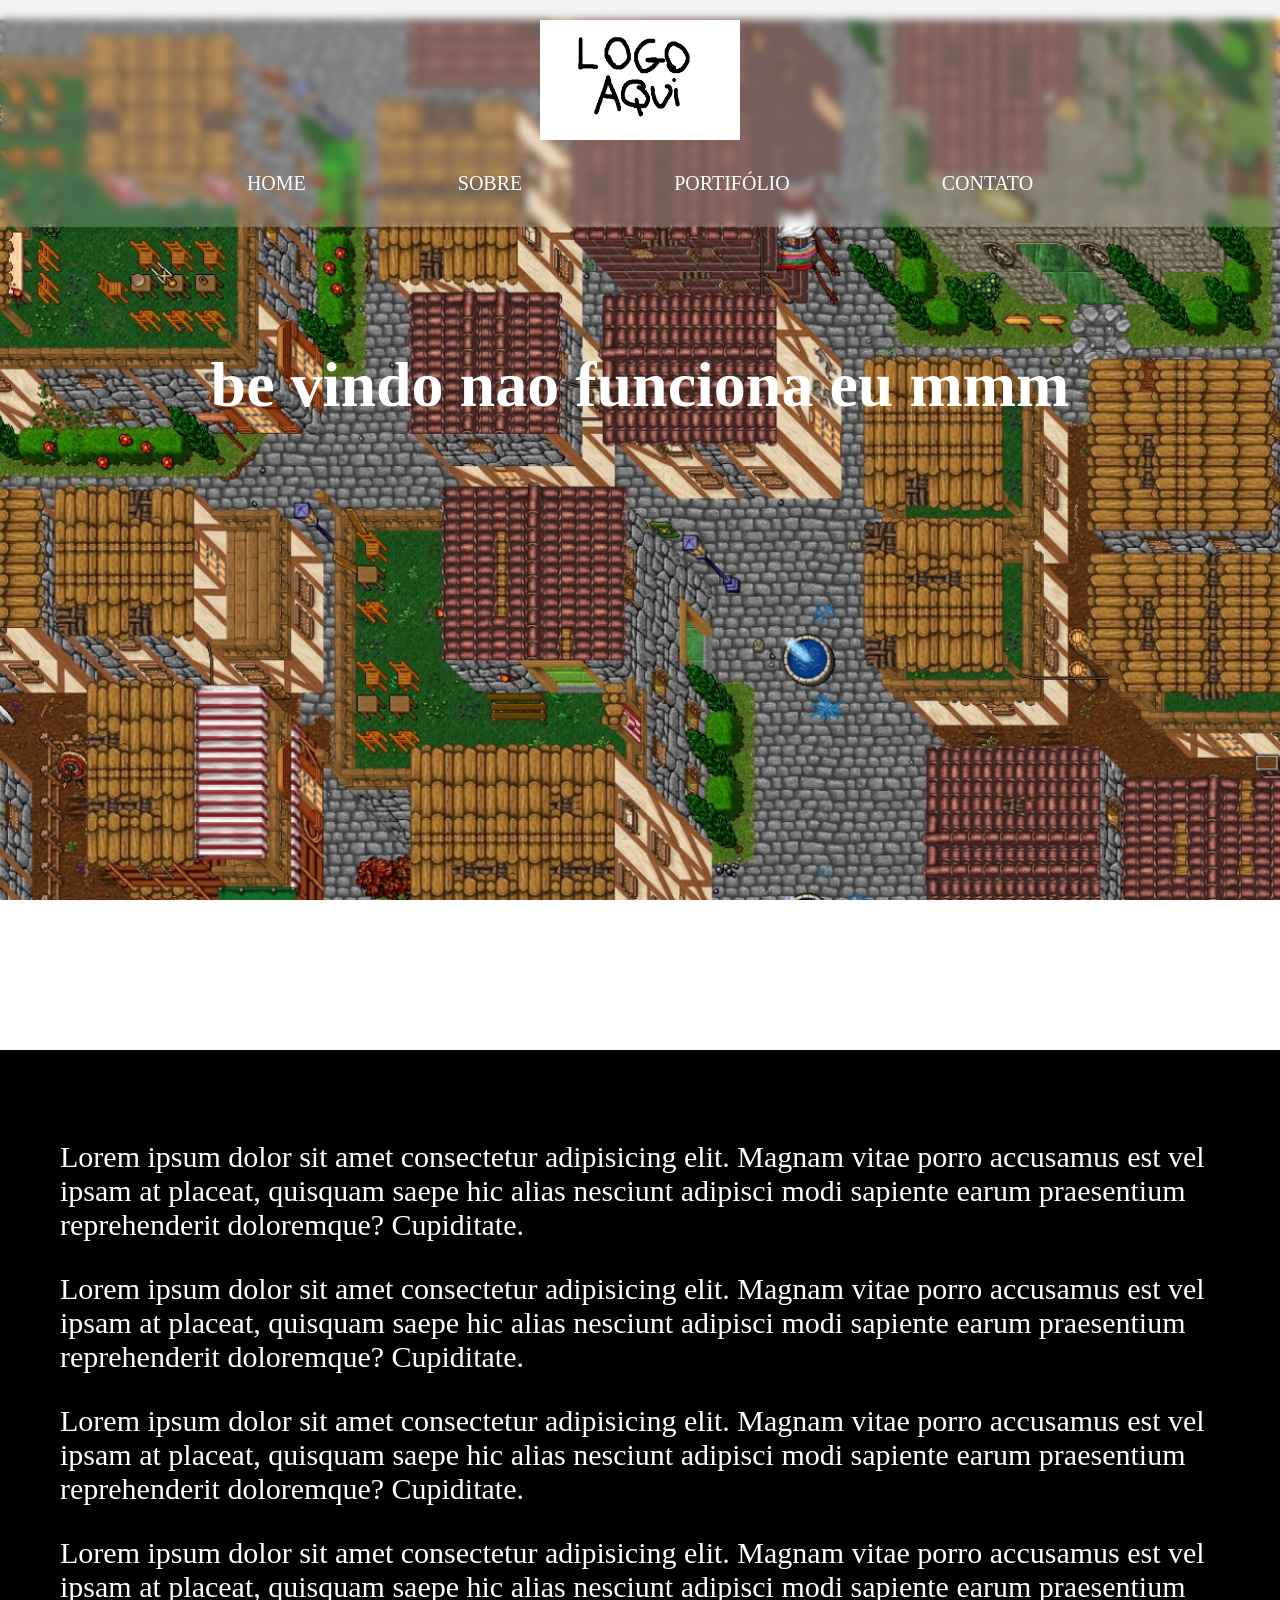
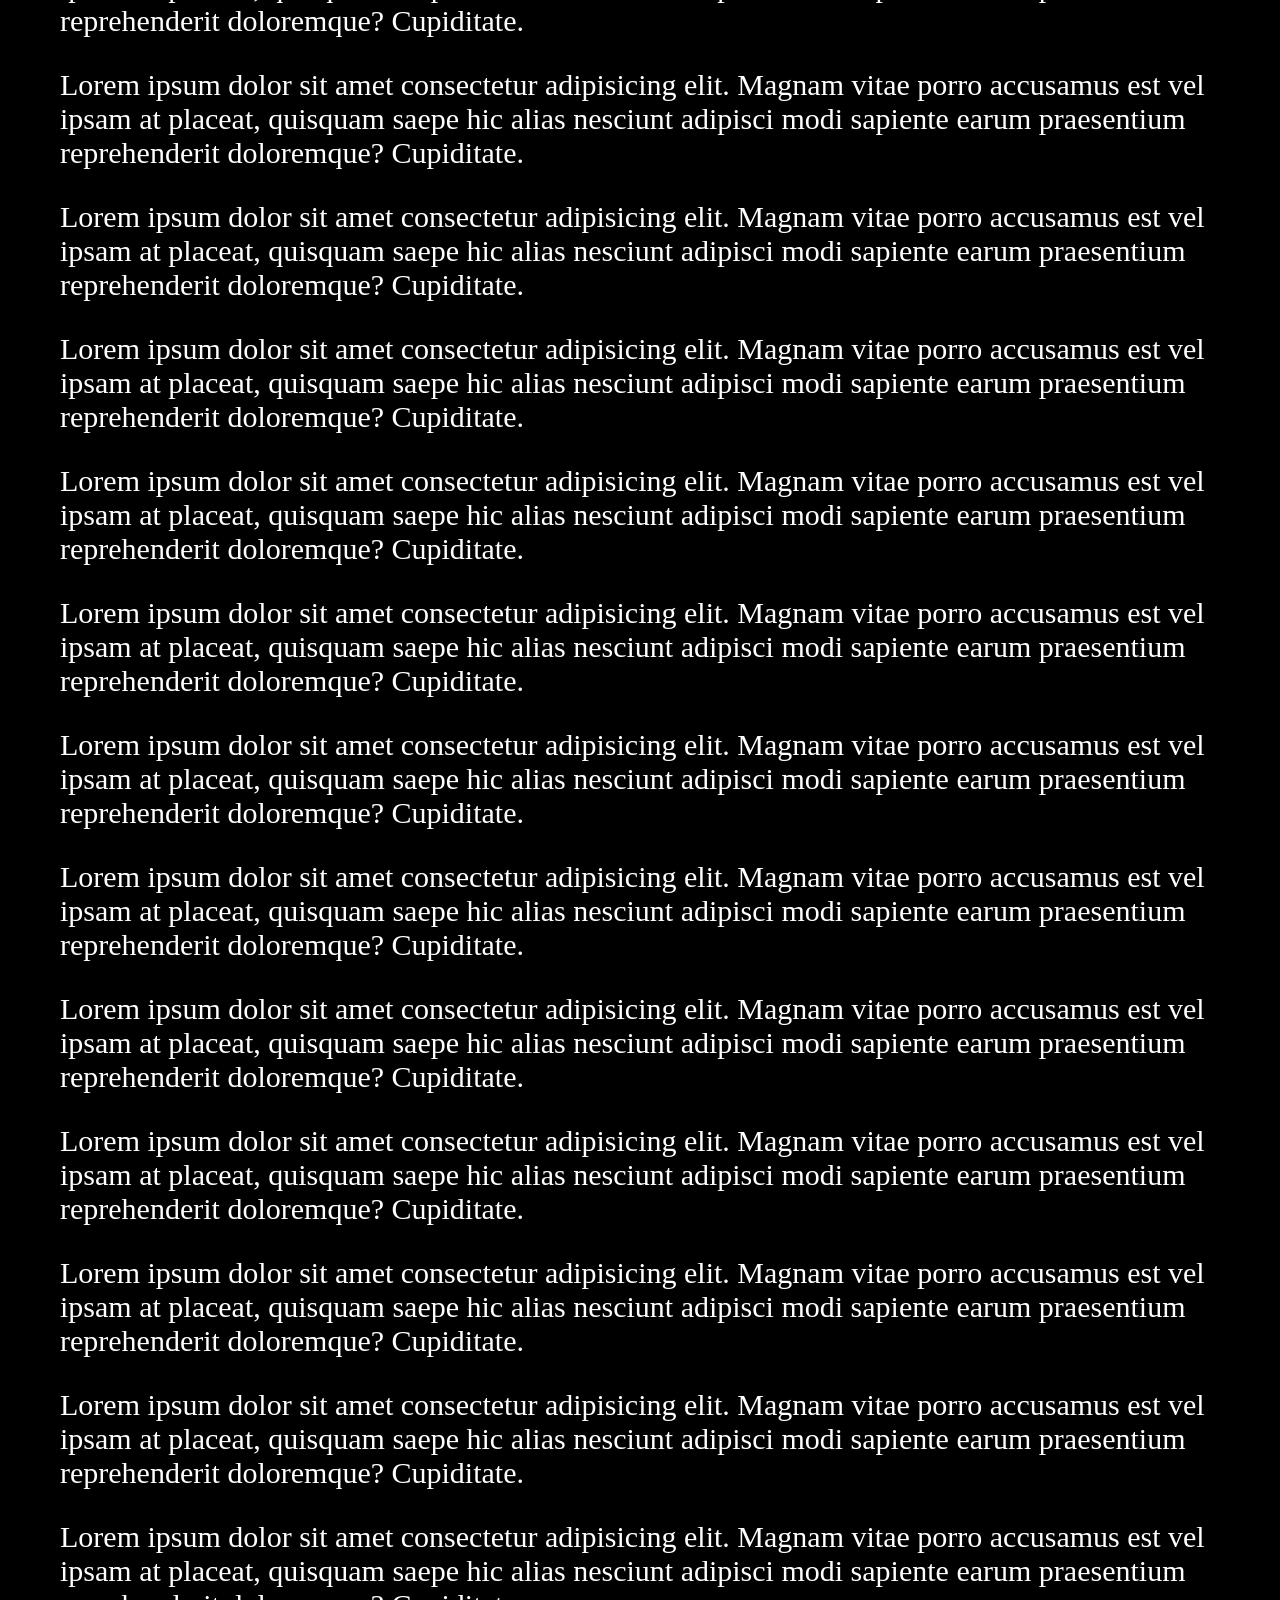
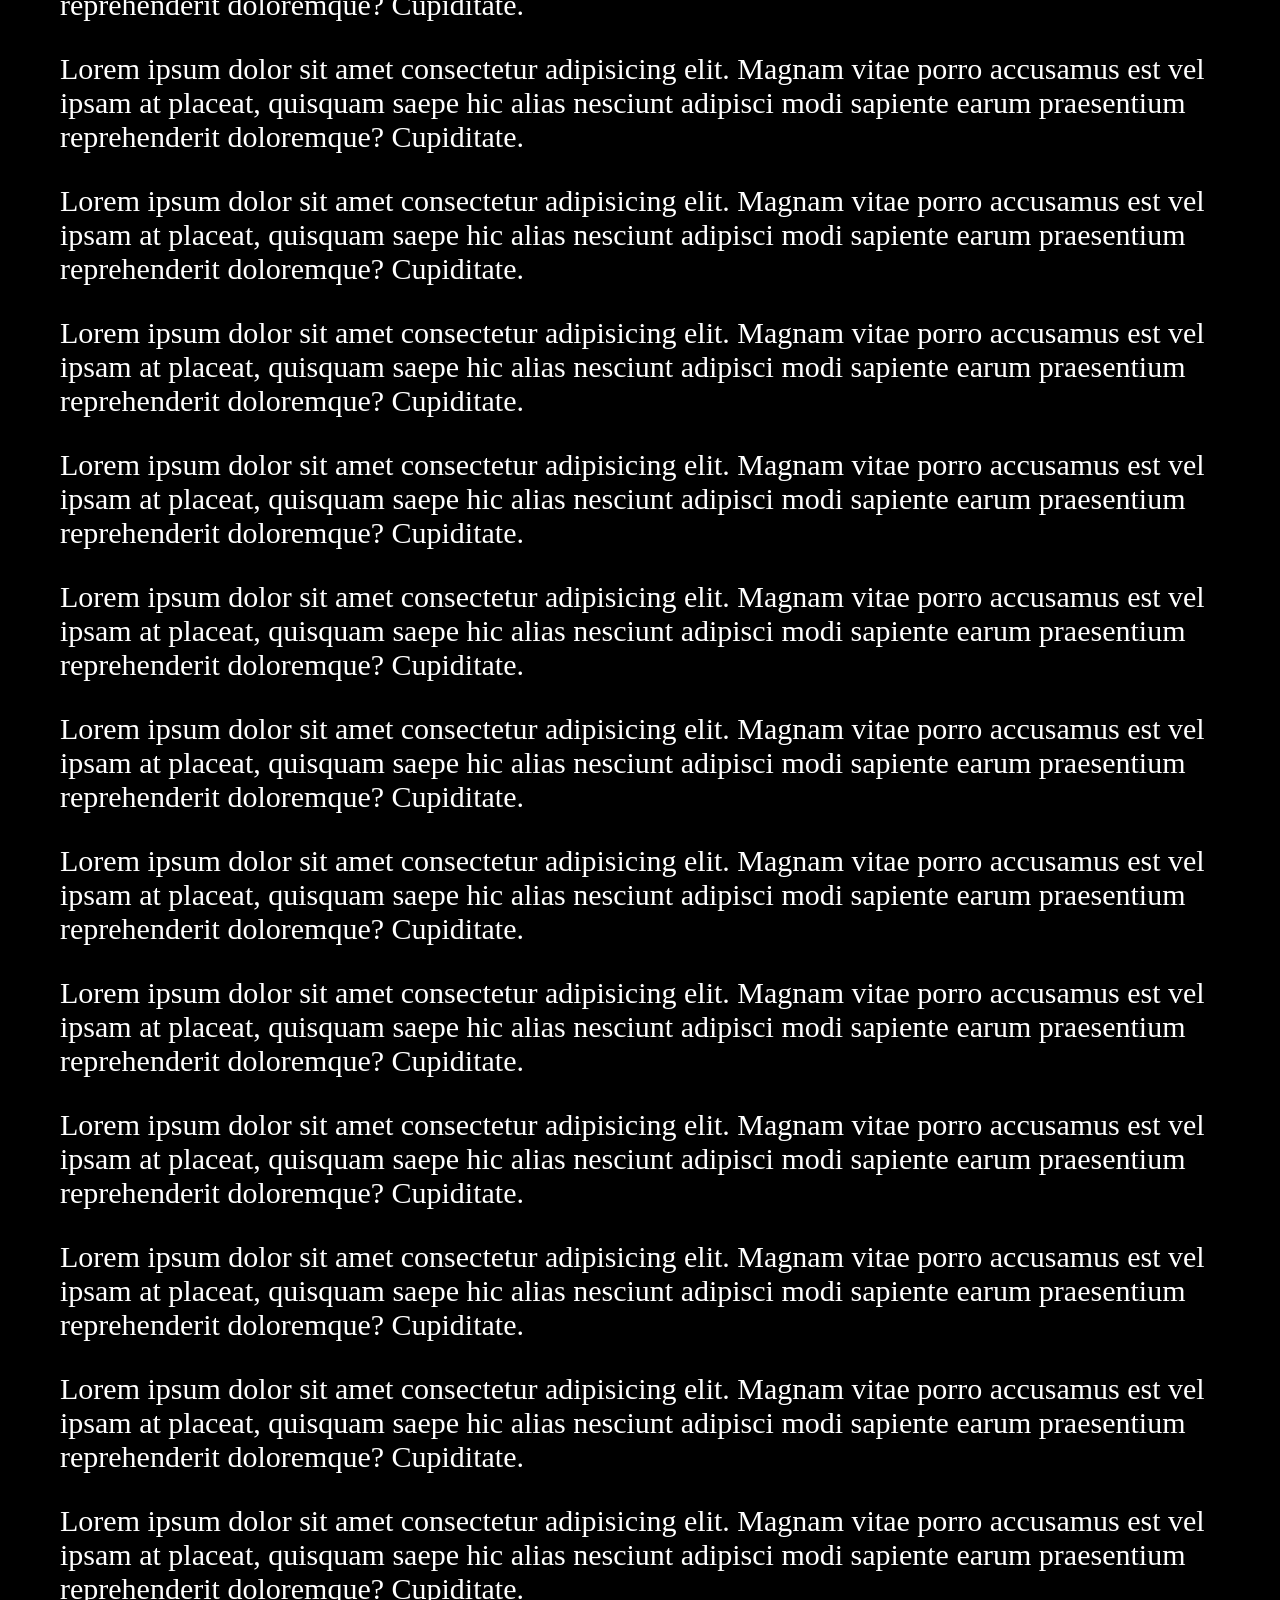
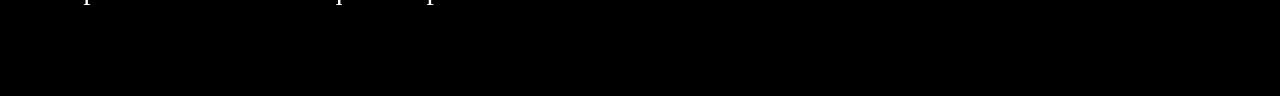
==== index.html @ c0f585ab "first commit" ====
<!DOCTYPE html>
<html lang="pt-BR">

<head>
    <meta charset="utf-8">
    <meta name="viewport" content="width=device-width, initial-scale=1">
    <link rel="stylesheet" href="styles.css">
    <title>SITE</title>

</head>

<body>
    <div class="header-background">
        <div class="topbar">
            <nav class="navbar">
                <img src="/img/logo.png" alt="Logo" class="logo">
                <div class="navlinks">
                    <a href="#" class="nav-btn">HOME</a>
                    <a href="#" class="nav-btn">SOBRE</a>
                    <a href="#" class="nav-btn">PORTIFÓLIO</a>
                    <a href="/contato.html" class="nav-btn">CONTATO</a>
                </div>
            </nav>
        </div>
    </div>

    <section class="titulo"> be vindo nao funciona eu mmm</section>

    <section class="conteudo">
        <p>Lorem ipsum dolor sit amet consectetur adipisicing elit. Magnam vitae porro accusamus est vel ipsam at
            placeat, quisquam saepe hic alias nesciunt adipisci modi sapiente earum praesentium reprehenderit
            doloremque? Cupiditate.</p>
        <p>Lorem ipsum dolor sit amet consectetur adipisicing elit. Magnam vitae porro accusamus est vel ipsam at
            placeat, quisquam saepe hic alias nesciunt adipisci modi sapiente earum praesentium reprehenderit
            doloremque? Cupiditate.</p>
        <p>Lorem ipsum dolor sit amet consectetur adipisicing elit. Magnam vitae porro accusamus est vel ipsam at
            placeat, quisquam saepe hic alias nesciunt adipisci modi sapiente earum praesentium reprehenderit
            doloremque? Cupiditate.</p>
        <p>Lorem ipsum dolor sit amet consectetur adipisicing elit. Magnam vitae porro accusamus est vel ipsam at
            placeat, quisquam saepe hic alias nesciunt adipisci modi sapiente earum praesentium reprehenderit
            doloremque? Cupiditate.</p>
        <p>Lorem ipsum dolor sit amet consectetur adipisicing elit. Magnam vitae porro accusamus est vel ipsam at
            placeat, quisquam saepe hic alias nesciunt adipisci modi sapiente earum praesentium reprehenderit
            doloremque? Cupiditate.</p>
        <p>Lorem ipsum dolor sit amet consectetur adipisicing elit. Magnam vitae porro accusamus est vel ipsam at
            placeat, quisquam saepe hic alias nesciunt adipisci modi sapiente earum praesentium reprehenderit
            doloremque? Cupiditate.</p>
        <p>Lorem ipsum dolor sit amet consectetur adipisicing elit. Magnam vitae porro accusamus est vel ipsam at
            placeat, quisquam saepe hic alias nesciunt adipisci modi sapiente earum praesentium reprehenderit
            doloremque? Cupiditate.</p>
        <p>Lorem ipsum dolor sit amet consectetur adipisicing elit. Magnam vitae porro accusamus est vel ipsam at
            placeat, quisquam saepe hic alias nesciunt adipisci modi sapiente earum praesentium reprehenderit
            doloremque? Cupiditate.</p>
        <p>Lorem ipsum dolor sit amet consectetur adipisicing elit. Magnam vitae porro accusamus est vel ipsam at
            placeat, quisquam saepe hic alias nesciunt adipisci modi sapiente earum praesentium reprehenderit
            doloremque? Cupiditate.</p>
        <p>Lorem ipsum dolor sit amet consectetur adipisicing elit. Magnam vitae porro accusamus est vel ipsam at
            placeat, quisquam saepe hic alias nesciunt adipisci modi sapiente earum praesentium reprehenderit
            doloremque? Cupiditate.</p>
        <p>Lorem ipsum dolor sit amet consectetur adipisicing elit. Magnam vitae porro accusamus est vel ipsam at
            placeat, quisquam saepe hic alias nesciunt adipisci modi sapiente earum praesentium reprehenderit
            doloremque? Cupiditate.</p>
        <p>Lorem ipsum dolor sit amet consectetur adipisicing elit. Magnam vitae porro accusamus est vel ipsam at
            placeat, quisquam saepe hic alias nesciunt adipisci modi sapiente earum praesentium reprehenderit
            doloremque? Cupiditate.</p>
        <p>Lorem ipsum dolor sit amet consectetur adipisicing elit. Magnam vitae porro accusamus est vel ipsam at
            placeat, quisquam saepe hic alias nesciunt adipisci modi sapiente earum praesentium reprehenderit
            doloremque? Cupiditate.</p>
        <p>Lorem ipsum dolor sit amet consectetur adipisicing elit. Magnam vitae porro accusamus est vel ipsam at
            placeat, quisquam saepe hic alias nesciunt adipisci modi sapiente earum praesentium reprehenderit
            doloremque? Cupiditate.</p>
        <p>Lorem ipsum dolor sit amet consectetur adipisicing elit. Magnam vitae porro accusamus est vel ipsam at
            placeat, quisquam saepe hic alias nesciunt adipisci modi sapiente earum praesentium reprehenderit
            doloremque? Cupiditate.</p>
        <p>Lorem ipsum dolor sit amet consectetur adipisicing elit. Magnam vitae porro accusamus est vel ipsam at
            placeat, quisquam saepe hic alias nesciunt adipisci modi sapiente earum praesentium reprehenderit
            doloremque? Cupiditate.</p>
        <p>Lorem ipsum dolor sit amet consectetur adipisicing elit. Magnam vitae porro accusamus est vel ipsam at
            placeat, quisquam saepe hic alias nesciunt adipisci modi sapiente earum praesentium reprehenderit
            doloremque? Cupiditate.</p>
        <p>Lorem ipsum dolor sit amet consectetur adipisicing elit. Magnam vitae porro accusamus est vel ipsam at
            placeat, quisquam saepe hic alias nesciunt adipisci modi sapiente earum praesentium reprehenderit
            doloremque? Cupiditate.</p>
        <p>Lorem ipsum dolor sit amet consectetur adipisicing elit. Magnam vitae porro accusamus est vel ipsam at
            placeat, quisquam saepe hic alias nesciunt adipisci modi sapiente earum praesentium reprehenderit
            doloremque? Cupiditate.</p>
        <p>Lorem ipsum dolor sit amet consectetur adipisicing elit. Magnam vitae porro accusamus est vel ipsam at
            placeat, quisquam saepe hic alias nesciunt adipisci modi sapiente earum praesentium reprehenderit
            doloremque? Cupiditate.</p>
        <p>Lorem ipsum dolor sit amet consectetur adipisicing elit. Magnam vitae porro accusamus est vel ipsam at
            placeat, quisquam saepe hic alias nesciunt adipisci modi sapiente earum praesentium reprehenderit
            doloremque? Cupiditate.</p>
        <p>Lorem ipsum dolor sit amet consectetur adipisicing elit. Magnam vitae porro accusamus est vel ipsam at
            placeat, quisquam saepe hic alias nesciunt adipisci modi sapiente earum praesentium reprehenderit
            doloremque? Cupiditate.</p>
        <p>Lorem ipsum dolor sit amet consectetur adipisicing elit. Magnam vitae porro accusamus est vel ipsam at
            placeat, quisquam saepe hic alias nesciunt adipisci modi sapiente earum praesentium reprehenderit
            doloremque? Cupiditate.</p>
        <p>Lorem ipsum dolor sit amet consectetur adipisicing elit. Magnam vitae porro accusamus est vel ipsam at
            placeat, quisquam saepe hic alias nesciunt adipisci modi sapiente earum praesentium reprehenderit
            doloremque? Cupiditate.</p>
        <p>Lorem ipsum dolor sit amet consectetur adipisicing elit. Magnam vitae porro accusamus est vel ipsam at
            placeat, quisquam saepe hic alias nesciunt adipisci modi sapiente earum praesentium reprehenderit
            doloremque? Cupiditate.</p>
        <p>Lorem ipsum dolor sit amet consectetur adipisicing elit. Magnam vitae porro accusamus est vel ipsam at
            placeat, quisquam saepe hic alias nesciunt adipisci modi sapiente earum praesentium reprehenderit
            doloremque? Cupiditate.</p>
        <p>Lorem ipsum dolor sit amet consectetur adipisicing elit. Magnam vitae porro accusamus est vel ipsam at
            placeat, quisquam saepe hic alias nesciunt adipisci modi sapiente earum praesentium reprehenderit
            doloremque? Cupiditate.</p>
        <p>Lorem ipsum dolor sit amet consectetur adipisicing elit. Magnam vitae porro accusamus est vel ipsam at
            placeat, quisquam saepe hic alias nesciunt adipisci modi sapiente earum praesentium reprehenderit
            doloremque? Cupiditate.</p>
    </section>
</body>


</html>
---- styles.css ----
.topbar {
  position: fixed;
  top: 0;
  left: 0;
  width: 100%;
  /* height: 120px; */
  background-color: rgba(255, 255, 255, 0.2);
  z-index: 9999;
  /*barra em acima de outros elementos */
  backdrop-filter: blur(4px);
  /* blur da barra */
  display: flex;
  align-items: center;
  padding-bottom: 20px;

}

.navbar {
  /* height: 120px; */
  margin: 0 auto;
  display: flex;
  flex-direction: column;
  align-items: center;
  text-align: center;
  justify-content: center;

}

/* botões */
.nav-btn {
  background: transparent;
  color: #fff;
  padding: 12px;
  border-radius: 8px;
  /* margin: 0 10px; */
  cursor: pointer;
  transition: background-color 0.15s, transform 0.12s;
  font-family: 'Times New Roman', Times, serif;
  font-size: 20px;
  text-decoration: none;
  gap: 2em;

}


.nav-btn:hover {
  background: rgba(0, 37, 250, 0.76);
  transform: translateY(-1px);
  transition: background-color 0.2s, transform 0.1s;
}

.navlinks {
  gap: 8em;
  display: flex;
}

.logo {
  width: 200px;
  height: 120px;
  margin: 20px;
  display: flex;
  justify-content: center;

}

.header-background {
  /* background-image: url('/img/header-background.jpeg');
  background-size: cover;
  background-position: center;
  background-repeat: no-repeat;
  background-attachment: fixed; */
  width: 100%;
  height: 100px;
  padding: 0;
}

html {
  margin: 0;
  padding: 0;
}

body {
  background-image: url('/img/header-background.jpeg');
  background-size: cover;
  background-position: center;
  background-repeat: no-repeat;
  background-attachment: fixed;
  min-width: 1000px;
  margin: 0;
}

.conteudo {
  background-color: black;
  color: white;
  padding: 2em;
  margin: 0;
  margin-top: 500px;
  font-size: 30px;
  overflow: hidden;
  box-sizing: border-box;
}

.titulo {
  color: white;
  padding: 2em;
  font-size: 64px;
  font-weight: bold;
  text-align: center;
  margin-top: 120px;
}
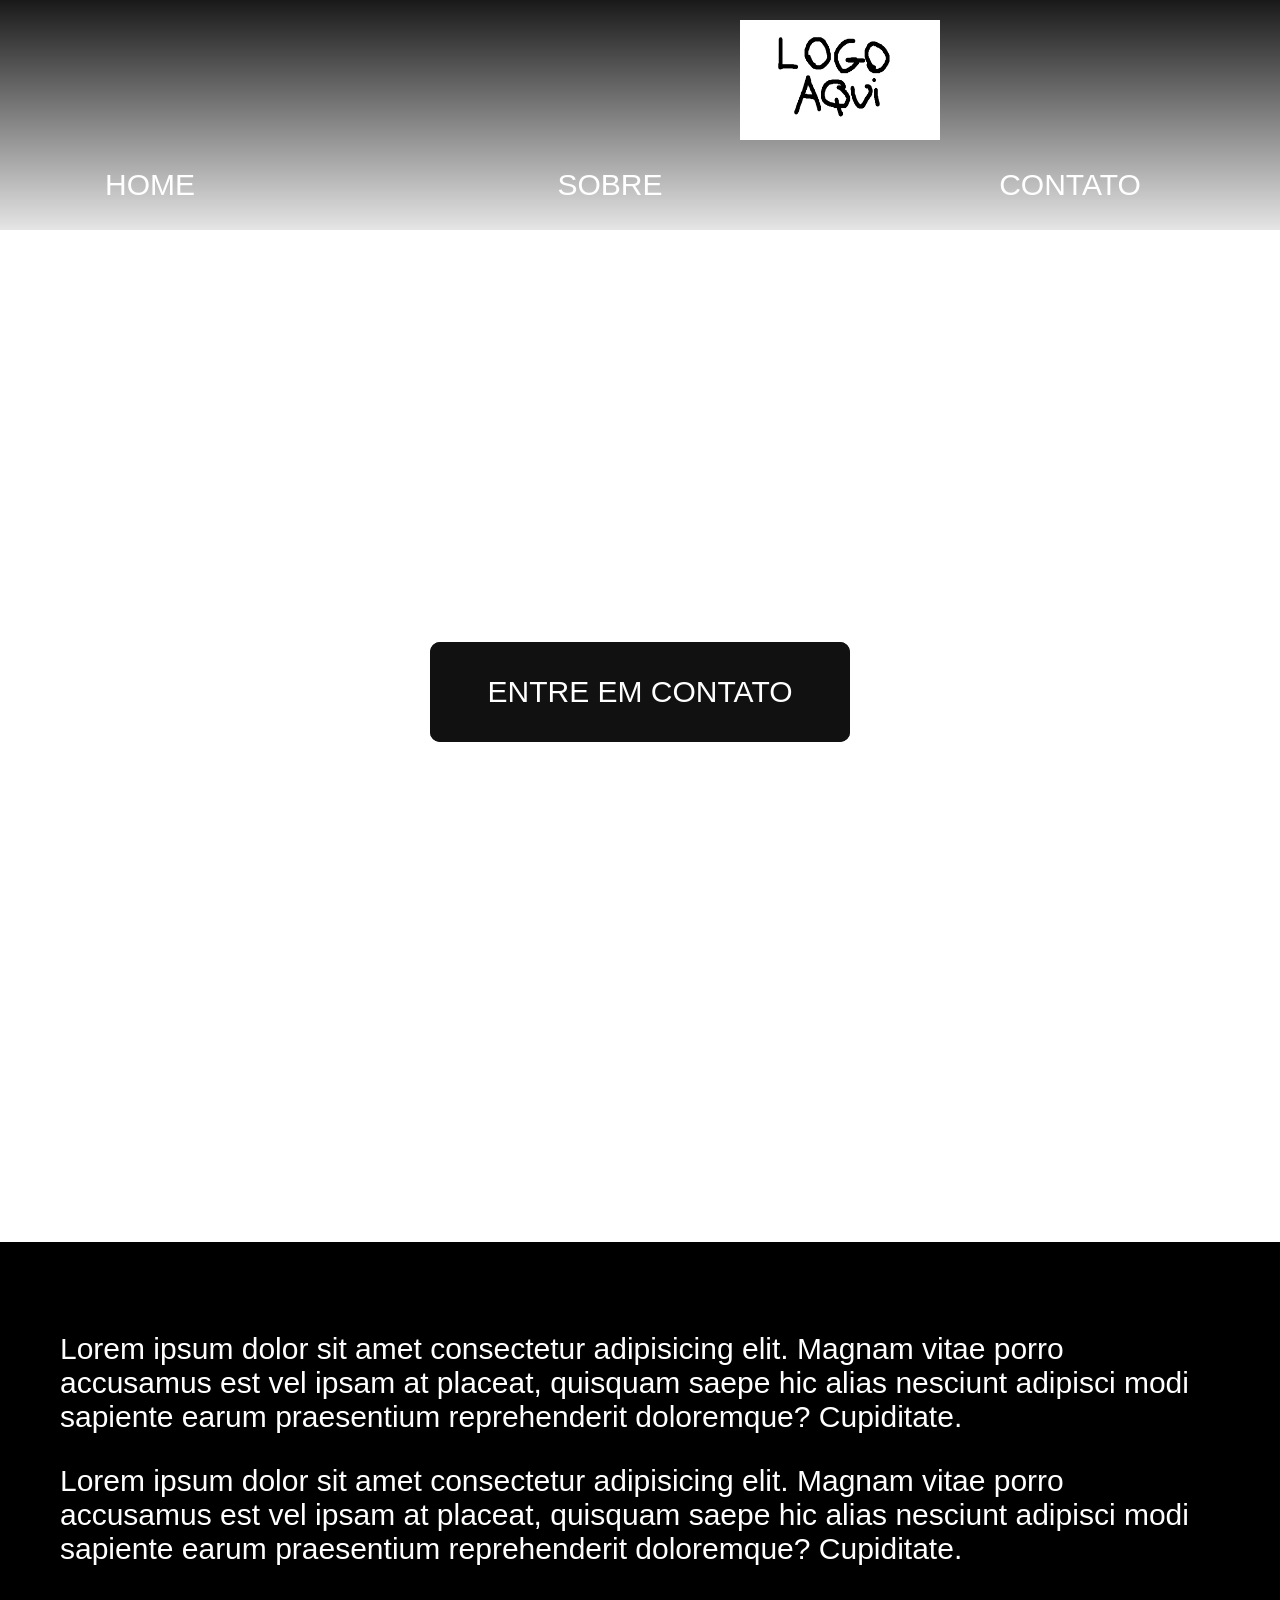
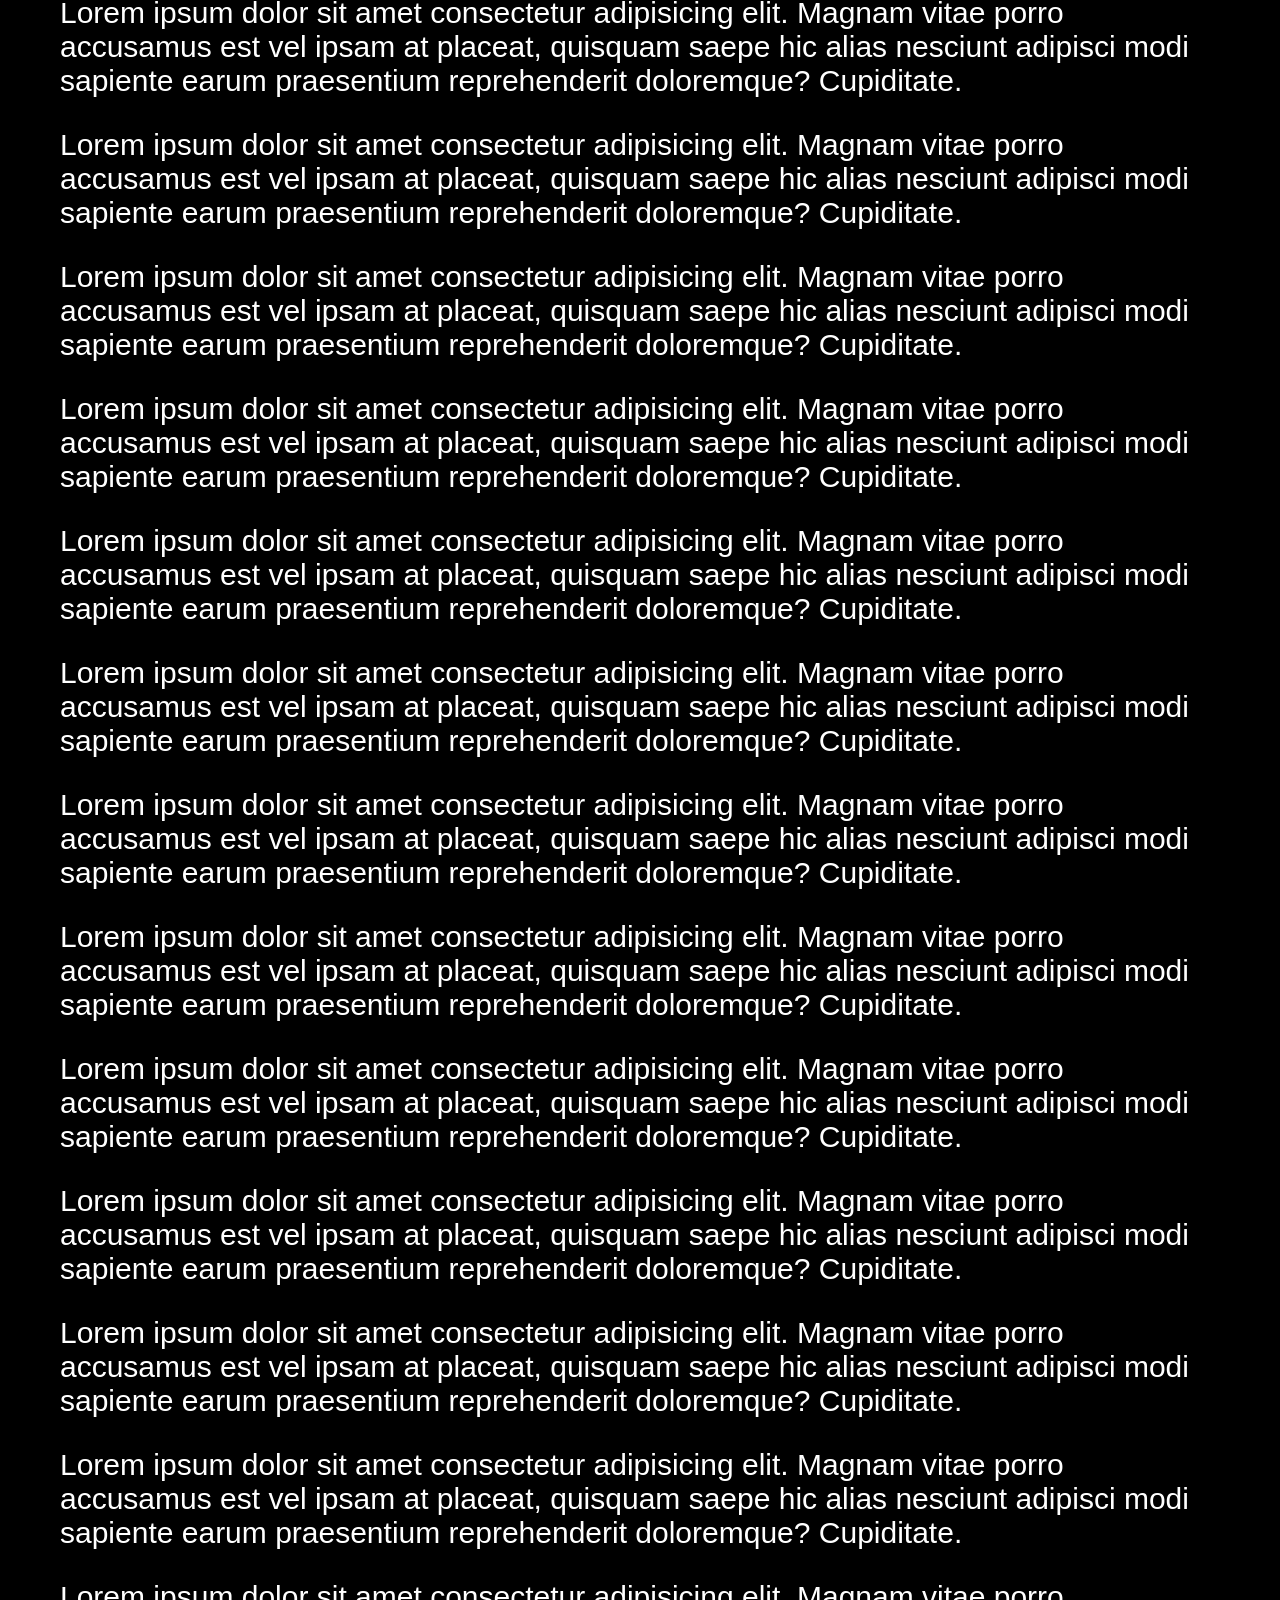
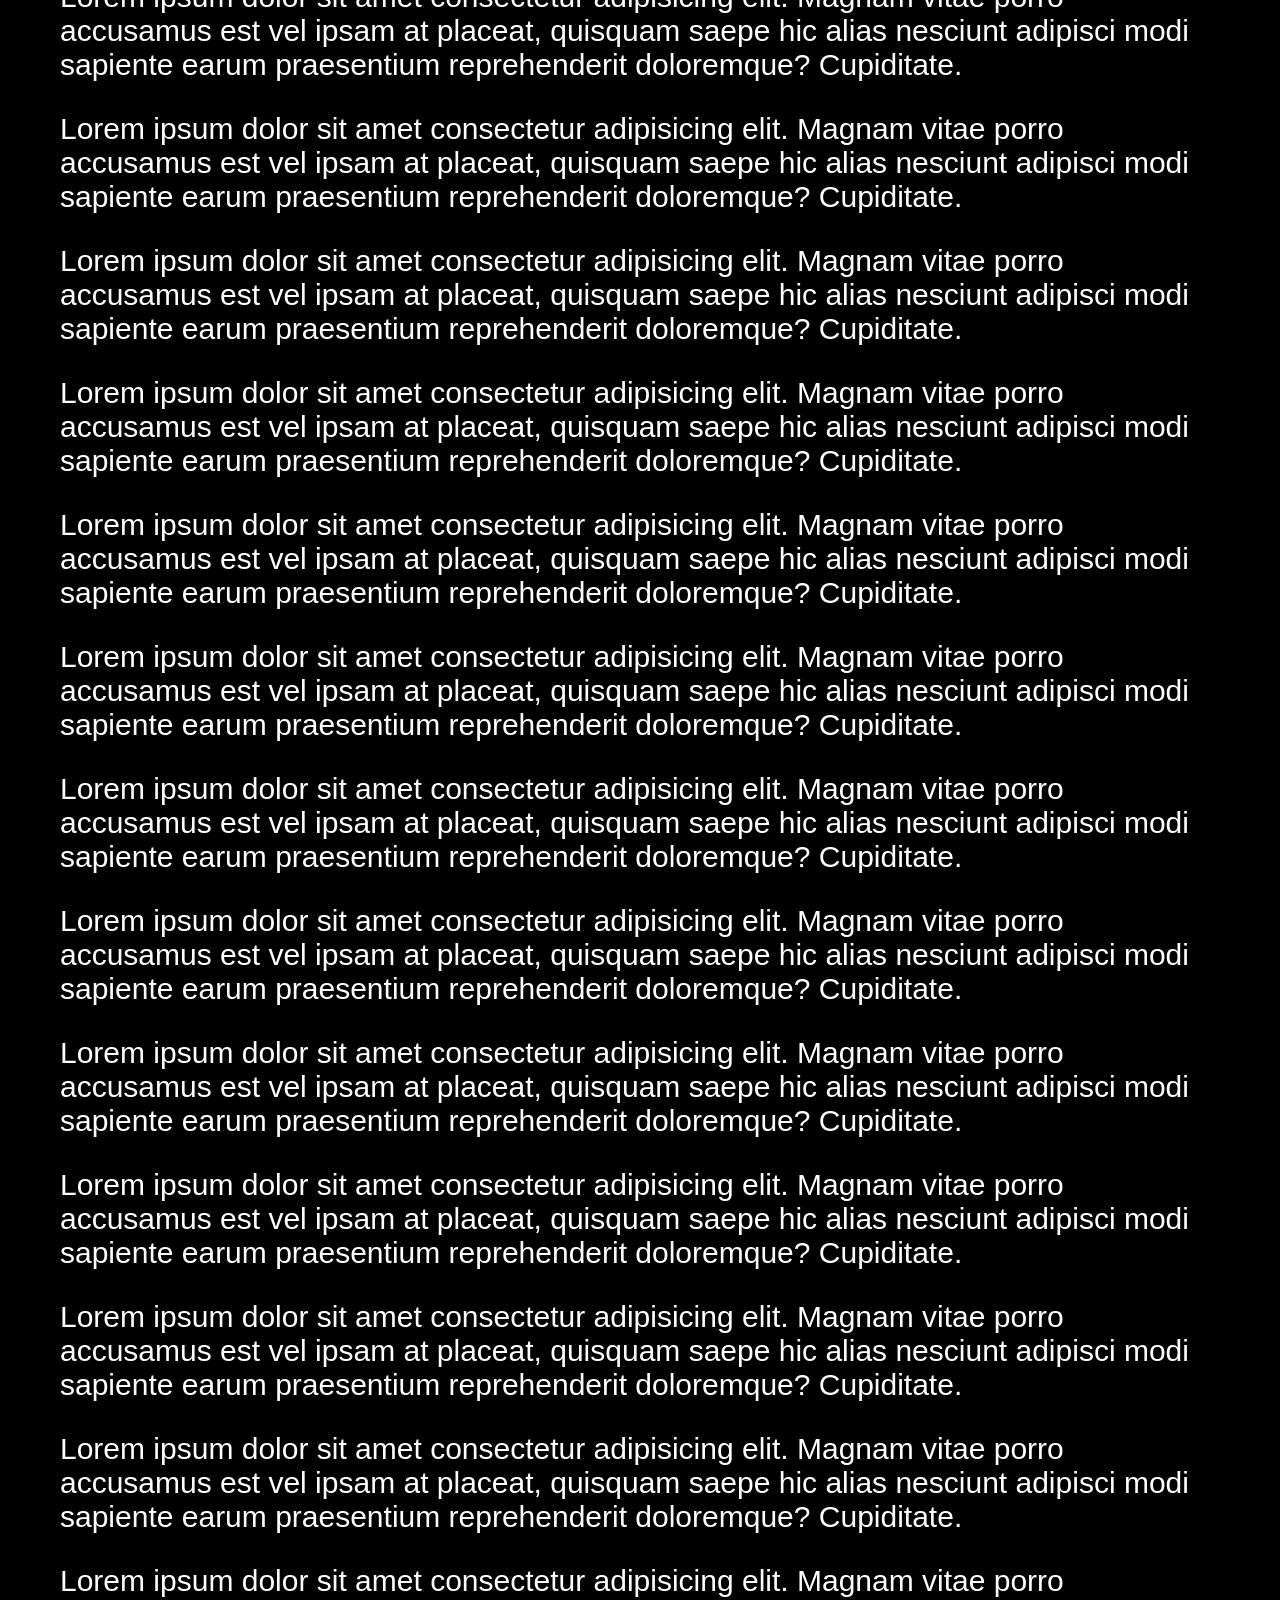
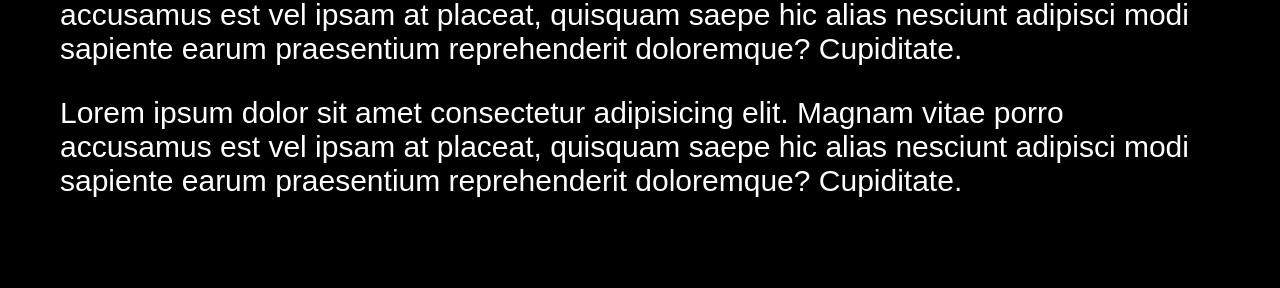
==== commit 73414f88: "Add butons and contact page" ====
--- a/index.html
+++ b/index.html
@@ -14,17 +14,18 @@
         <div class="topbar">
             <nav class="navbar">
                 <img src="/img/logo.png" alt="Logo" class="logo">
-                <div class="navlinks">
-                    <a href="#" class="nav-btn">HOME</a>
-                    <a href="#" class="nav-btn">SOBRE</a>
-                    <a href="#" class="nav-btn">PORTIFÓLIO</a>
-                    <a href="/contato.html" class="nav-btn">CONTATO</a>
+                <div class="box-1">
+                    <a href="/index.html" class="btn btn-one"><span>HOME</span></a>
+                    <a href="/sobre.html" class="btn btn-one"><span>SOBRE</span></a>
+                    <a href="/contato.html" class="btn btn-one"><span>CONTATO</span></a>
+                    <a href="/galeria.html" class="btn btn-one"><span>GALERIA</span></a>
                 </div>
             </nav>
         </div>
     </div>
 
-    <section class="titulo"> be vindo nao funciona eu mmm</section>
+    <section class="titulo"> Procurando por um mapa <br> profissional e personalizado?</section><br>
+    <a href="/contato.html"><button class="glow-on-hover" type="btn">ENTRE EM CONTATO</button></a>
 
     <section class="conteudo">
         <p>Lorem ipsum dolor sit amet consectetur adipisicing elit. Magnam vitae porro accusamus est vel ipsam at
--- a/styles.css
+++ b/styles.css
@@ -1,92 +1,102 @@
-.topbar {
-  position: fixed;
-  top: 0;
-  left: 0;
-  width: 100%;
-  /* height: 120px; */
-  background-color: rgba(255, 255, 255, 0.2);
-  z-index: 9999;
-  /*barra em acima de outros elementos */
-  backdrop-filter: blur(4px);
-  /* blur da barra */
-  display: flex;
-  align-items: center;
-  padding-bottom: 20px;
-
-}
-
-.navbar {
-  /* height: 120px; */
-  margin: 0 auto;
-  display: flex;
-  flex-direction: column;
-  align-items: center;
-  text-align: center;
-  justify-content: center;
-
-}
-
-/* botões */
-.nav-btn {
-  background: transparent;
-  color: #fff;
-  padding: 12px;
-  border-radius: 8px;
-  /* margin: 0 10px; */
-  cursor: pointer;
-  transition: background-color 0.15s, transform 0.12s;
-  font-family: 'Times New Roman', Times, serif;
-  font-size: 20px;
-  text-decoration: none;
-  gap: 2em;
-
-}
-
-
-.nav-btn:hover {
-  background: rgba(0, 37, 250, 0.76);
-  transform: translateY(-1px);
-  transition: background-color 0.2s, transform 0.1s;
-}
-
-.navlinks {
-  gap: 8em;
-  display: flex;
-}
-
-.logo {
-  width: 200px;
-  height: 120px;
-  margin: 20px;
-  display: flex;
-  justify-content: center;
-
-}
-
-.header-background {
-  /* background-image: url('/img/header-background.jpeg');
-  background-size: cover;
-  background-position: center;
-  background-repeat: no-repeat;
-  background-attachment: fixed; */
-  width: 100%;
-  height: 100px;
-  padding: 0;
-}
-
 html {
   margin: 0;
   padding: 0;
-}
-
-body {
-  background-image: url('/img/header-background.jpeg');
+  width: 100%;
+  height: 100vh;
+  display: flex;
+  flex-direction: column;
+  flex-wrap: wrap;
+  font-family: 'Open Sans Condensed', sans-serif;
+}
+
+body{
+  background-image: linear-gradient(rgba(0,0,0,0.60)), url('/img/header-background.jpeg');
   background-size: cover;
   background-position: center;
   background-repeat: no-repeat;
   background-attachment: fixed;
   min-width: 1000px;
   margin: 0;
+}
+
+.galeria {
+  background-image: linear-gradient(rgba(0,0,0,0.80)), url('/img/mapbackground.jpg');
+}
+
+.sobre {
+  background-image: linear-gradient(rgba(0,0,0,0.50)), url('/img/cityofgoldbackground.jpg');
+}
+
+.contato {
+  background-image: linear-gradient(rgba(0,0,0,0.50)), url('/img/wellcomebackground.jpg');
+}
+
+.topbar {
+  position: fixed;
+  top: 0;
+  left: 0;
+  width: 100%;
+  /* height: 120px; */
+  background: linear-gradient(to bottom, rgba(0, 0, 0, 0.9), rgba(0, 0, 0, 0.1));
+  z-index: 9999;
+  /*barra em acima de outros elementos */
+  backdrop-filter: blur(4px);
+  /* blur da barra */
+  display: flex;
+  align-items: center;
+  padding-bottom: 20px;
+
+}
+
+.navbar {
+  /* height: 120px; */
+  margin: 0 auto;
+  display: flex;
+  flex-direction: column;
+  align-items: center;
+  text-align: center;
+  justify-content: center;
+
+}
+
+
+/* .nav-btn {
+  background: transparent;
+  color: #fff;
+  padding: 12px;
+  cursor: pointer;
+  transition: background-color 0.15s, transform 0.12s;
+  font-family: sans-serif;
+  font-size: 20px;
+  text-decoration: none;
+  gap: 2em;
+
+} */
+
+
+/* .nav-btn:hover {
+  background: rgba(255, 255, 255, 0.2);
+  transform: translateY(-1px);
+  transition: background-color 0.2s, transform 0.1s;
+}
+
+.navlinks {
+  gap: 8em;
+  display: flex;
+} */
+
+.logo {
+  width: 200px;
+  height: 120px;
+  margin: 20px;
+  display: flex;
+  justify-content: center;
+
+}
+
+.header-background {
+  height: 100px;
+  padding: 0;
 }
 
 .conteudo {
@@ -107,4 +117,155 @@
   font-weight: bold;
   text-align: center;
   margin-top: 120px;
-}+}
+
+/*botão padão*/
+
+a{
+  text-decoration: none;
+}
+.btn {
+  line-height: 50px;
+  height: 50px;
+  text-align: center;
+  width: 300px;
+  cursor: pointer;
+}
+
+div[class*=box] {
+  height: 33.33%;
+  width: 100%; 
+  display: flex;
+  justify-content: center;
+  align-items: center;
+}
+
+/* botão 1 */
+.box-1 { background-color: none;
+  gap: 10em;
+}
+
+.btn-one {
+  color: #FFF;
+  transition: all 0.3s;
+  position: relative;
+  text-decoration: none;
+  font-size: 30px;
+}
+.btn-one span {
+  transition: all 0.3s;
+}
+.btn-one::before {
+  content: '';
+  position: absolute;
+  bottom: 0;
+  left: 0;
+  width: 100%;
+  height: 100%;
+  z-index: 1;
+  opacity: 0;
+  transition: all 0.3s;
+  border-top-width: 1px;
+  border-bottom-width: 3px;
+  border-top-style: solid;
+  border-bottom-style: solid;
+  border-top-color: rgba(255,255,255,0.5);
+  border-bottom-color: rgba(255,255,255,0.5);
+  transform: scale(0.1, 1);
+}
+.btn-one:hover span {
+  letter-spacing: 2px;
+}
+.btn-one:hover::before {
+  opacity: 1; 
+  transform: scale(1, 1); 
+}
+.btn-one::after {
+  content: '';
+  position: absolute;
+  bottom: 0;
+  left: 0;
+  width: 100%;
+  height: 100%;
+  z-index: 1;
+  transition: all 0.3s;
+}
+.btn-one:hover::after {
+  opacity: 0; 
+  transform: scale(0.1, 1);
+}
+
+/* botão rainbow */
+.glow-on-hover {
+  width: 420px;
+  height: 100px;
+  border: none;
+  outline: none;
+  color: #fff;
+  background: #111;
+  cursor: pointer;
+  position: relative;
+  z-index: 0;
+  font-size: 30px;
+  border-radius: 10px;
+  margin: 0 auto;
+  display: block;
+  justify-content: center;
+  align-items: center;
+}
+/*arcoiris*/
+.glow-on-hover:before {
+  content: '';
+  background: linear-gradient(45deg, #ff0000, #ff7300, #fffb00, #48ff00, #00ffd5, #002bff, #7a00ff, #ff00c8, #ff0000);
+  position: absolute;
+  top: -2px;
+  left: -2px;
+  background-size: 400%;
+  z-index: -1;
+  filter: blur(5px);
+  width: calc(100% + 4px);
+  height: calc(100% + 4px);
+  animation: glowing 20s linear infinite;
+  opacity: 0;
+  transition: opacity .3s ease-in-out;
+  border-radius: 10px;
+}
+
+.glow-on-hover:active {
+  color: #000
+}
+
+.glow-on-hover:active:after {
+  background: transparent;
+}
+
+.glow-on-hover:hover:before {
+  opacity: 1;
+}
+
+.glow-on-hover:after {
+  z-index: -1;
+  content: '';
+  position: absolute;
+  width: 100%;
+  height: 100%;
+  background: #111;
+  left: 0;
+  top: 0;
+  border-radius: 10px;
+}
+
+@keyframes glowing {
+  0% {
+    background-position: 0 0;
+  }
+
+  50% {
+    background-position: 400% 0;
+  }
+
+  100% {
+    background-position: 0 0;
+  }
+}
+
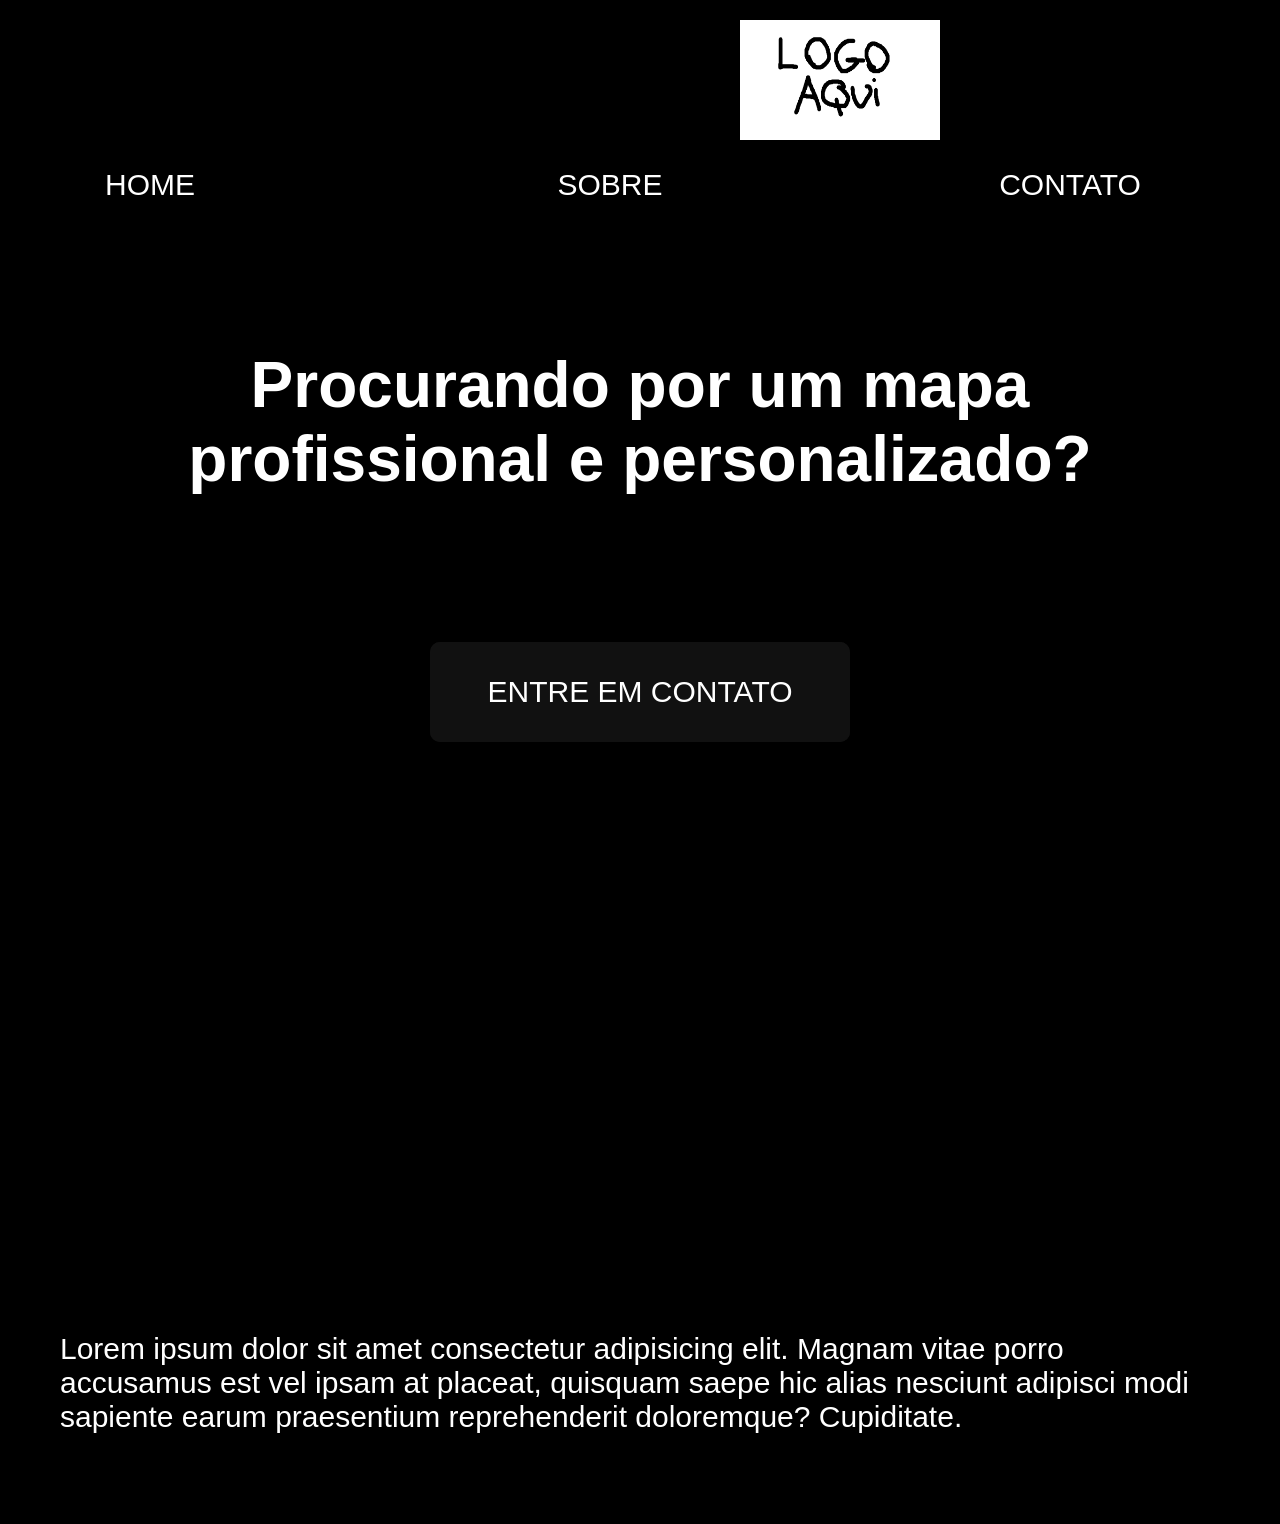
==== commit a9d5c186: "Add backgound img" ====
--- a/index.html
+++ b/index.html
@@ -9,7 +9,7 @@
 
 </head>
 
-<body>
+<body class="home_background_img">
     <div class="header-background">
         <div class="topbar">
             <nav class="navbar">
@@ -31,87 +31,6 @@
         <p>Lorem ipsum dolor sit amet consectetur adipisicing elit. Magnam vitae porro accusamus est vel ipsam at
             placeat, quisquam saepe hic alias nesciunt adipisci modi sapiente earum praesentium reprehenderit
             doloremque? Cupiditate.</p>
-        <p>Lorem ipsum dolor sit amet consectetur adipisicing elit. Magnam vitae porro accusamus est vel ipsam at
-            placeat, quisquam saepe hic alias nesciunt adipisci modi sapiente earum praesentium reprehenderit
-            doloremque? Cupiditate.</p>
-        <p>Lorem ipsum dolor sit amet consectetur adipisicing elit. Magnam vitae porro accusamus est vel ipsam at
-            placeat, quisquam saepe hic alias nesciunt adipisci modi sapiente earum praesentium reprehenderit
-            doloremque? Cupiditate.</p>
-        <p>Lorem ipsum dolor sit amet consectetur adipisicing elit. Magnam vitae porro accusamus est vel ipsam at
-            placeat, quisquam saepe hic alias nesciunt adipisci modi sapiente earum praesentium reprehenderit
-            doloremque? Cupiditate.</p>
-        <p>Lorem ipsum dolor sit amet consectetur adipisicing elit. Magnam vitae porro accusamus est vel ipsam at
-            placeat, quisquam saepe hic alias nesciunt adipisci modi sapiente earum praesentium reprehenderit
-            doloremque? Cupiditate.</p>
-        <p>Lorem ipsum dolor sit amet consectetur adipisicing elit. Magnam vitae porro accusamus est vel ipsam at
-            placeat, quisquam saepe hic alias nesciunt adipisci modi sapiente earum praesentium reprehenderit
-            doloremque? Cupiditate.</p>
-        <p>Lorem ipsum dolor sit amet consectetur adipisicing elit. Magnam vitae porro accusamus est vel ipsam at
-            placeat, quisquam saepe hic alias nesciunt adipisci modi sapiente earum praesentium reprehenderit
-            doloremque? Cupiditate.</p>
-        <p>Lorem ipsum dolor sit amet consectetur adipisicing elit. Magnam vitae porro accusamus est vel ipsam at
-            placeat, quisquam saepe hic alias nesciunt adipisci modi sapiente earum praesentium reprehenderit
-            doloremque? Cupiditate.</p>
-        <p>Lorem ipsum dolor sit amet consectetur adipisicing elit. Magnam vitae porro accusamus est vel ipsam at
-            placeat, quisquam saepe hic alias nesciunt adipisci modi sapiente earum praesentium reprehenderit
-            doloremque? Cupiditate.</p>
-        <p>Lorem ipsum dolor sit amet consectetur adipisicing elit. Magnam vitae porro accusamus est vel ipsam at
-            placeat, quisquam saepe hic alias nesciunt adipisci modi sapiente earum praesentium reprehenderit
-            doloremque? Cupiditate.</p>
-        <p>Lorem ipsum dolor sit amet consectetur adipisicing elit. Magnam vitae porro accusamus est vel ipsam at
-            placeat, quisquam saepe hic alias nesciunt adipisci modi sapiente earum praesentium reprehenderit
-            doloremque? Cupiditate.</p>
-        <p>Lorem ipsum dolor sit amet consectetur adipisicing elit. Magnam vitae porro accusamus est vel ipsam at
-            placeat, quisquam saepe hic alias nesciunt adipisci modi sapiente earum praesentium reprehenderit
-            doloremque? Cupiditate.</p>
-        <p>Lorem ipsum dolor sit amet consectetur adipisicing elit. Magnam vitae porro accusamus est vel ipsam at
-            placeat, quisquam saepe hic alias nesciunt adipisci modi sapiente earum praesentium reprehenderit
-            doloremque? Cupiditate.</p>
-        <p>Lorem ipsum dolor sit amet consectetur adipisicing elit. Magnam vitae porro accusamus est vel ipsam at
-            placeat, quisquam saepe hic alias nesciunt adipisci modi sapiente earum praesentium reprehenderit
-            doloremque? Cupiditate.</p>
-        <p>Lorem ipsum dolor sit amet consectetur adipisicing elit. Magnam vitae porro accusamus est vel ipsam at
-            placeat, quisquam saepe hic alias nesciunt adipisci modi sapiente earum praesentium reprehenderit
-            doloremque? Cupiditate.</p>
-        <p>Lorem ipsum dolor sit amet consectetur adipisicing elit. Magnam vitae porro accusamus est vel ipsam at
-            placeat, quisquam saepe hic alias nesciunt adipisci modi sapiente earum praesentium reprehenderit
-            doloremque? Cupiditate.</p>
-        <p>Lorem ipsum dolor sit amet consectetur adipisicing elit. Magnam vitae porro accusamus est vel ipsam at
-            placeat, quisquam saepe hic alias nesciunt adipisci modi sapiente earum praesentium reprehenderit
-            doloremque? Cupiditate.</p>
-        <p>Lorem ipsum dolor sit amet consectetur adipisicing elit. Magnam vitae porro accusamus est vel ipsam at
-            placeat, quisquam saepe hic alias nesciunt adipisci modi sapiente earum praesentium reprehenderit
-            doloremque? Cupiditate.</p>
-        <p>Lorem ipsum dolor sit amet consectetur adipisicing elit. Magnam vitae porro accusamus est vel ipsam at
-            placeat, quisquam saepe hic alias nesciunt adipisci modi sapiente earum praesentium reprehenderit
-            doloremque? Cupiditate.</p>
-        <p>Lorem ipsum dolor sit amet consectetur adipisicing elit. Magnam vitae porro accusamus est vel ipsam at
-            placeat, quisquam saepe hic alias nesciunt adipisci modi sapiente earum praesentium reprehenderit
-            doloremque? Cupiditate.</p>
-        <p>Lorem ipsum dolor sit amet consectetur adipisicing elit. Magnam vitae porro accusamus est vel ipsam at
-            placeat, quisquam saepe hic alias nesciunt adipisci modi sapiente earum praesentium reprehenderit
-            doloremque? Cupiditate.</p>
-        <p>Lorem ipsum dolor sit amet consectetur adipisicing elit. Magnam vitae porro accusamus est vel ipsam at
-            placeat, quisquam saepe hic alias nesciunt adipisci modi sapiente earum praesentium reprehenderit
-            doloremque? Cupiditate.</p>
-        <p>Lorem ipsum dolor sit amet consectetur adipisicing elit. Magnam vitae porro accusamus est vel ipsam at
-            placeat, quisquam saepe hic alias nesciunt adipisci modi sapiente earum praesentium reprehenderit
-            doloremque? Cupiditate.</p>
-        <p>Lorem ipsum dolor sit amet consectetur adipisicing elit. Magnam vitae porro accusamus est vel ipsam at
-            placeat, quisquam saepe hic alias nesciunt adipisci modi sapiente earum praesentium reprehenderit
-            doloremque? Cupiditate.</p>
-        <p>Lorem ipsum dolor sit amet consectetur adipisicing elit. Magnam vitae porro accusamus est vel ipsam at
-            placeat, quisquam saepe hic alias nesciunt adipisci modi sapiente earum praesentium reprehenderit
-            doloremque? Cupiditate.</p>
-        <p>Lorem ipsum dolor sit amet consectetur adipisicing elit. Magnam vitae porro accusamus est vel ipsam at
-            placeat, quisquam saepe hic alias nesciunt adipisci modi sapiente earum praesentium reprehenderit
-            doloremque? Cupiditate.</p>
-        <p>Lorem ipsum dolor sit amet consectetur adipisicing elit. Magnam vitae porro accusamus est vel ipsam at
-            placeat, quisquam saepe hic alias nesciunt adipisci modi sapiente earum praesentium reprehenderit
-            doloremque? Cupiditate.</p>
-        <p>Lorem ipsum dolor sit amet consectetur adipisicing elit. Magnam vitae porro accusamus est vel ipsam at
-            placeat, quisquam saepe hic alias nesciunt adipisci modi sapiente earum praesentium reprehenderit
-            doloremque? Cupiditate.</p>
     </section>
 </body>
 
--- a/styles.css
+++ b/styles.css
@@ -7,9 +7,10 @@
   flex-direction: column;
   flex-wrap: wrap;
   font-family: 'Open Sans Condensed', sans-serif;
-}
-
-body{
+  background-color: black;
+}
+
+.home_background_img, .contato_background_img, .galeria_background_img, .sobre_background_img {
   background-image: linear-gradient(rgba(0,0,0,0.60)), url('/img/header-background.jpeg');
   background-size: cover;
   background-position: center;
@@ -19,15 +20,15 @@
   margin: 0;
 }
 
-.galeria {
+.galeria_background_img {
   background-image: linear-gradient(rgba(0,0,0,0.80)), url('/img/mapbackground.jpg');
 }
 
-.sobre {
+.sobre_background_img {
   background-image: linear-gradient(rgba(0,0,0,0.50)), url('/img/cityofgoldbackground.jpg');
 }
 
-.contato {
+.contato_background_img {
   background-image: linear-gradient(rgba(0,0,0,0.50)), url('/img/wellcomebackground.jpg');
 }
 
@@ -49,7 +50,6 @@
 }
 
 .navbar {
-  /* height: 120px; */
   margin: 0 auto;
   display: flex;
   flex-direction: column;
@@ -58,32 +58,6 @@
   justify-content: center;
 
 }
-
-
-/* .nav-btn {
-  background: transparent;
-  color: #fff;
-  padding: 12px;
-  cursor: pointer;
-  transition: background-color 0.15s, transform 0.12s;
-  font-family: sans-serif;
-  font-size: 20px;
-  text-decoration: none;
-  gap: 2em;
-
-} */
-
-
-/* .nav-btn:hover {
-  background: rgba(255, 255, 255, 0.2);
-  transform: translateY(-1px);
-  transition: background-color 0.2s, transform 0.1s;
-}
-
-.navlinks {
-  gap: 8em;
-  display: flex;
-} */
 
 .logo {
   width: 200px;
@@ -99,7 +73,8 @@
   padding: 0;
 }
 
-.conteudo {
+/*conteudos*/
+.conteudo{
   background-color: black;
   color: white;
   padding: 2em;
@@ -108,6 +83,18 @@
   font-size: 30px;
   overflow: hidden;
   box-sizing: border-box;
+}
+
+.conteudo-contato{
+  background-color: rgba(0, 0, 0, 0.5);
+  color: white;
+  padding: 2em;
+  margin: 0;
+  margin-top: 500px;
+  font-size: 60px;
+  overflow: hidden;
+  box-sizing: border-box;
+  justify-content: center;
 }
 
 .titulo {
@@ -213,7 +200,7 @@
   justify-content: center;
   align-items: center;
 }
-/*arcoiris*/
+/*background rainbow*/
 .glow-on-hover:before {
   content: '';
   background: linear-gradient(45deg, #ff0000, #ff7300, #fffb00, #48ff00, #00ffd5, #002bff, #7a00ff, #ff00c8, #ff0000);
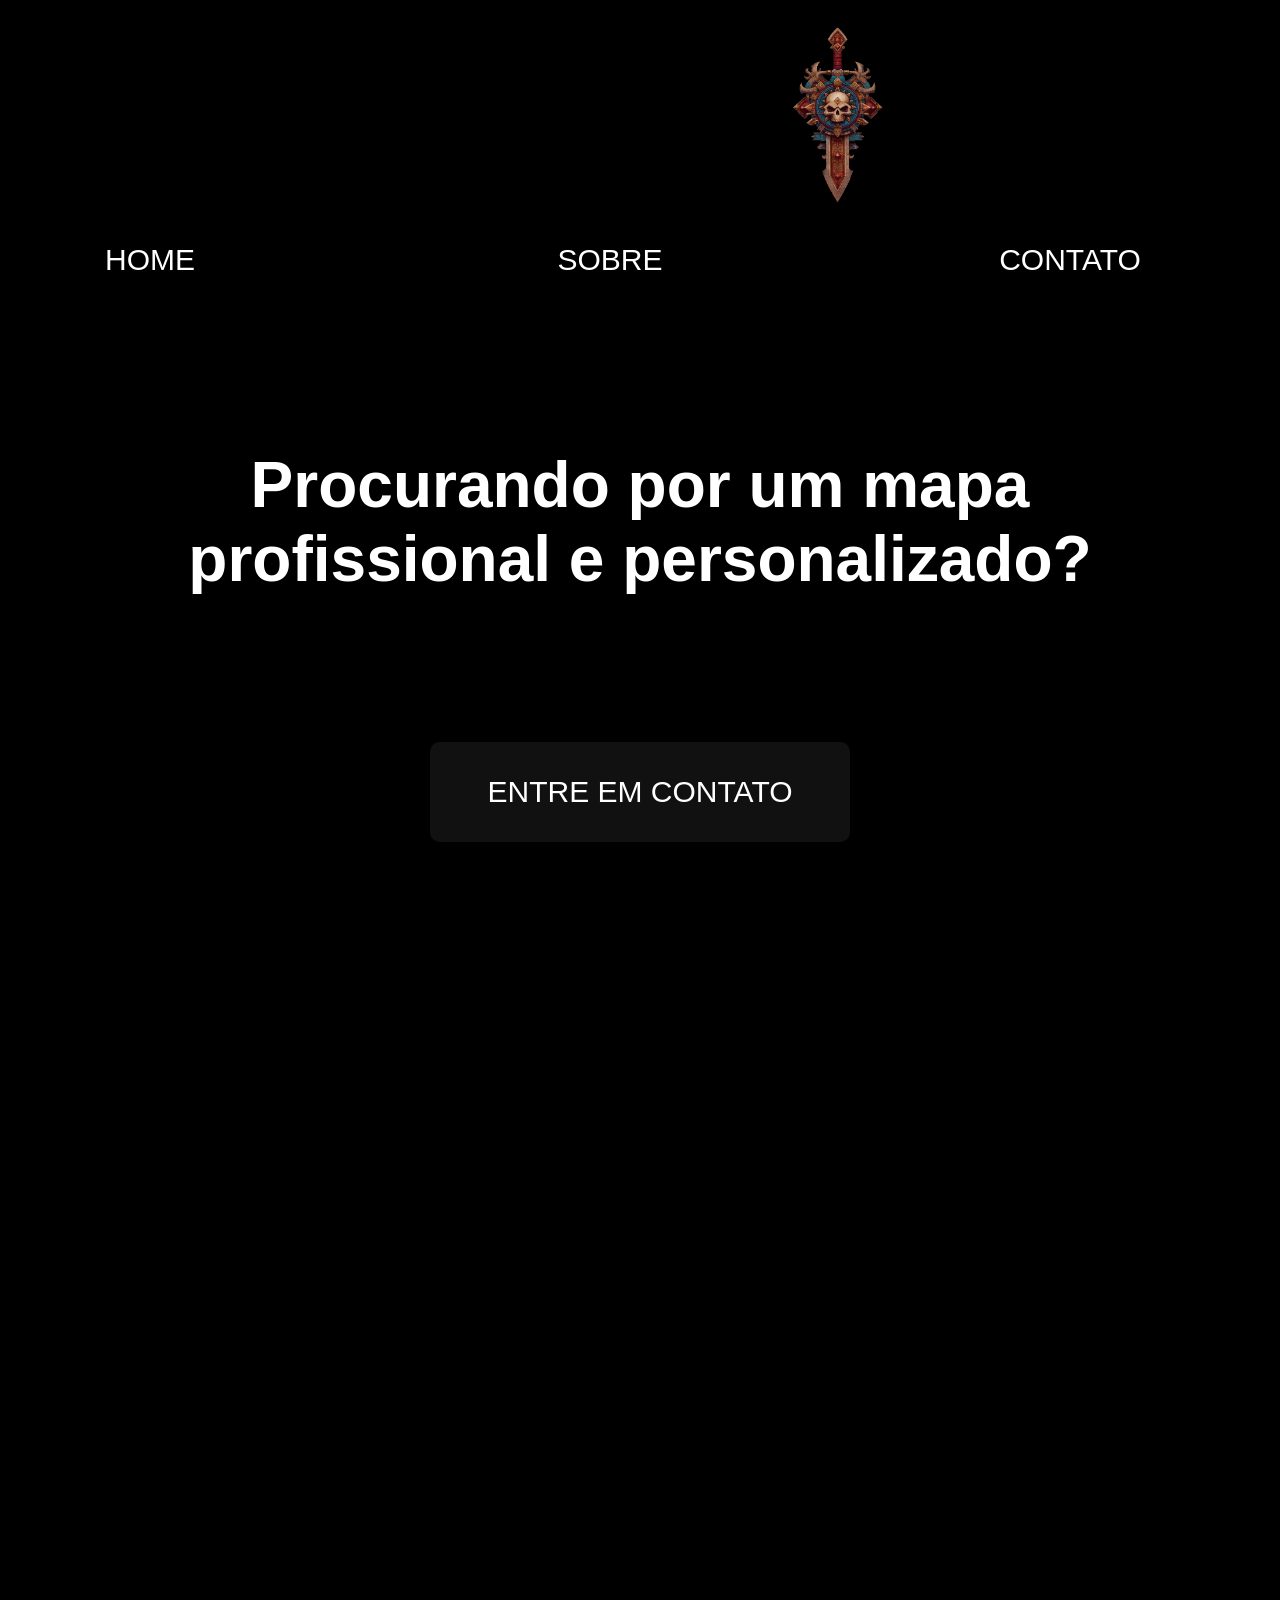
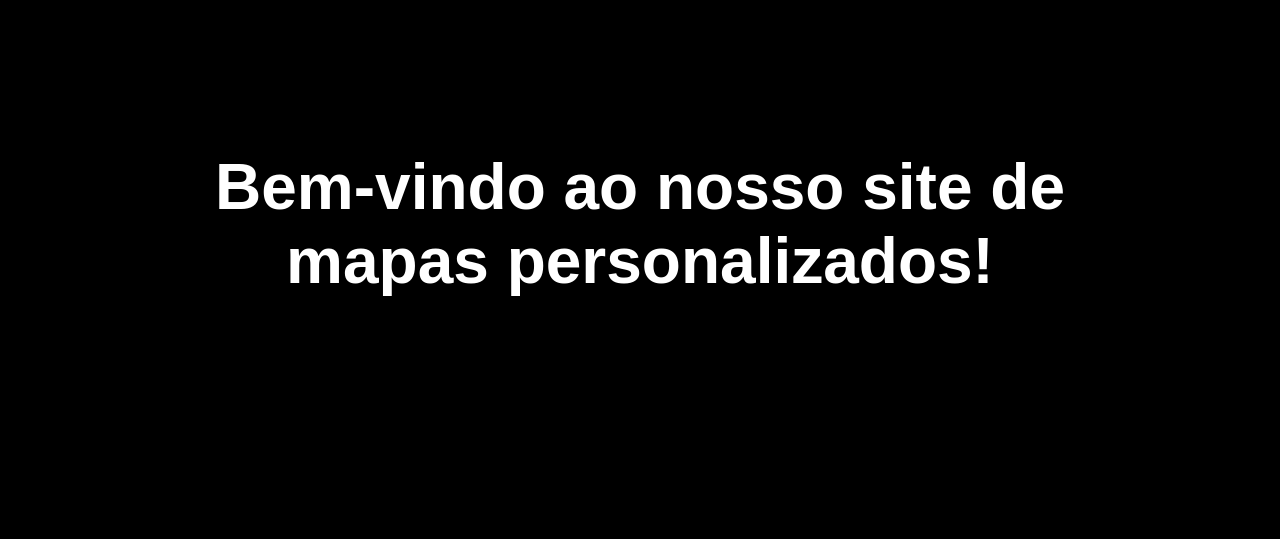
==== commit 29d84b4a: "Logo and icons update" ====
--- a/index.html
+++ b/index.html
@@ -28,9 +28,7 @@
     <a href="/contato.html"><button class="glow-on-hover" type="btn">ENTRE EM CONTATO</button></a>
 
     <section class="conteudo">
-        <p>Lorem ipsum dolor sit amet consectetur adipisicing elit. Magnam vitae porro accusamus est vel ipsam at
-            placeat, quisquam saepe hic alias nesciunt adipisci modi sapiente earum praesentium reprehenderit
-            doloremque? Cupiditate.</p>
+        <h1>Bem-vindo ao nosso site de mapas personalizados!</h1>
     </section>
 </body>
 
--- a/styles.css
+++ b/styles.css
@@ -10,8 +10,11 @@
   background-color: black;
 }
 
-.home_background_img, .contato_background_img, .galeria_background_img, .sobre_background_img {
-  background-image: linear-gradient(rgba(0,0,0,0.60)), url('/img/header-background.jpeg');
+.home_background_img,
+.contato_background_img,
+.galeria_background_img,
+.sobre_background_img {
+  background-image: linear-gradient(rgba(0, 0, 0, 0.60)), url('/img/home_backgound.jpeg');
   background-size: cover;
   background-position: center;
   background-repeat: no-repeat;
@@ -21,15 +24,23 @@
 }
 
 .galeria_background_img {
-  background-image: linear-gradient(rgba(0,0,0,0.80)), url('/img/mapbackground.jpg');
+  background-image: linear-gradient(rgba(0, 0, 0, 0.80)), url('/img/galeria_backgound.jpg');
+  font-family: 'Open Sans Condensed', sans-serif;
+  display: flex;
+  justify-content: center;
+  align-items: center;
+  height: 100vh;
+  background-color: #000000;
+  margin: 0;
 }
 
 .sobre_background_img {
-  background-image: linear-gradient(rgba(0,0,0,0.50)), url('/img/cityofgoldbackground.jpg');
+  background-image: linear-gradient(rgba(0, 0, 0, 0.50)), url('/img/sobre_backgound.jpg');
 }
 
 .contato_background_img {
-  background-image: linear-gradient(rgba(0,0,0,0.50)), url('/img/wellcomebackground.jpg');
+  background-image: linear-gradient(rgba(0, 0, 0, 0.50)), url('/img/contato_backgound.jpg');
+  /* background-color: rgb(255, 1, 1); */
 }
 
 .topbar {
@@ -60,8 +71,8 @@
 }
 
 .logo {
-  width: 200px;
-  height: 120px;
+  width: 110px;
+  height: auto;
   margin: 20px;
   display: flex;
   justify-content: center;
@@ -74,7 +85,7 @@
 }
 
 /*conteudos*/
-.conteudo{
+.conteudo {
   background-color: black;
   color: white;
   padding: 2em;
@@ -85,7 +96,7 @@
   box-sizing: border-box;
 }
 
-.conteudo-contato{
+.conteudo-contato {
   background-color: rgba(0, 0, 0, 0.5);
   color: white;
   padding: 2em;
@@ -97,20 +108,22 @@
   justify-content: center;
 }
 
-.titulo {
+.titulo,
+h1 {
   color: white;
   padding: 2em;
   font-size: 64px;
   font-weight: bold;
   text-align: center;
-  margin-top: 120px;
+  margin-top: 220px;
 }
 
 /*botão padão*/
 
-a{
+a {
   text-decoration: none;
 }
+
 .btn {
   line-height: 50px;
   height: 50px;
@@ -121,14 +134,15 @@
 
 div[class*=box] {
   height: 33.33%;
-  width: 100%; 
+  width: 100%;
   display: flex;
   justify-content: center;
   align-items: center;
 }
 
 /* botão 1 */
-.box-1 { background-color: none;
+.box-1 {
+  background-color: none;
   gap: 10em;
 }
 
@@ -139,9 +153,11 @@
   text-decoration: none;
   font-size: 30px;
 }
+
 .btn-one span {
   transition: all 0.3s;
 }
+
 .btn-one::before {
   content: '';
   position: absolute;
@@ -156,17 +172,20 @@
   border-bottom-width: 3px;
   border-top-style: solid;
   border-bottom-style: solid;
-  border-top-color: rgba(255,255,255,0.5);
-  border-bottom-color: rgba(255,255,255,0.5);
+  border-top-color: rgba(255, 255, 255, 0.5);
+  border-bottom-color: rgba(255, 255, 255, 0.5);
   transform: scale(0.1, 1);
 }
+
 .btn-one:hover span {
   letter-spacing: 2px;
 }
+
 .btn-one:hover::before {
-  opacity: 1; 
-  transform: scale(1, 1); 
-}
+  opacity: 1;
+  transform: scale(1, 1);
+}
+
 .btn-one::after {
   content: '';
   position: absolute;
@@ -177,8 +196,9 @@
   z-index: 1;
   transition: all 0.3s;
 }
+
 .btn-one:hover::after {
-  opacity: 0; 
+  opacity: 0;
   transform: scale(0.1, 1);
 }
 
@@ -200,6 +220,7 @@
   justify-content: center;
   align-items: center;
 }
+
 /*background rainbow*/
 .glow-on-hover:before {
   content: '';
@@ -256,3 +277,28 @@
   }
 }
 
+.div_animation{
+  display: grid;
+  grid-template-columns: repeat(4, 10em);
+}
+
+/* .icone-container {
+  padding: 20px;
+} */
+
+.icone-animado {
+  width: 50px;
+  height: 50px;
+  font-size: 80px;
+  display: flex;
+  align-items: center;
+  justify-content: center;
+  transition: transform 0.3s ease-in-out;
+  transform: rotate(0deg);
+  transform-origin: center;
+  color: white;
+}
+
+.icone-container:hover .icone-animado {
+  transform: rotate(360deg);
+}
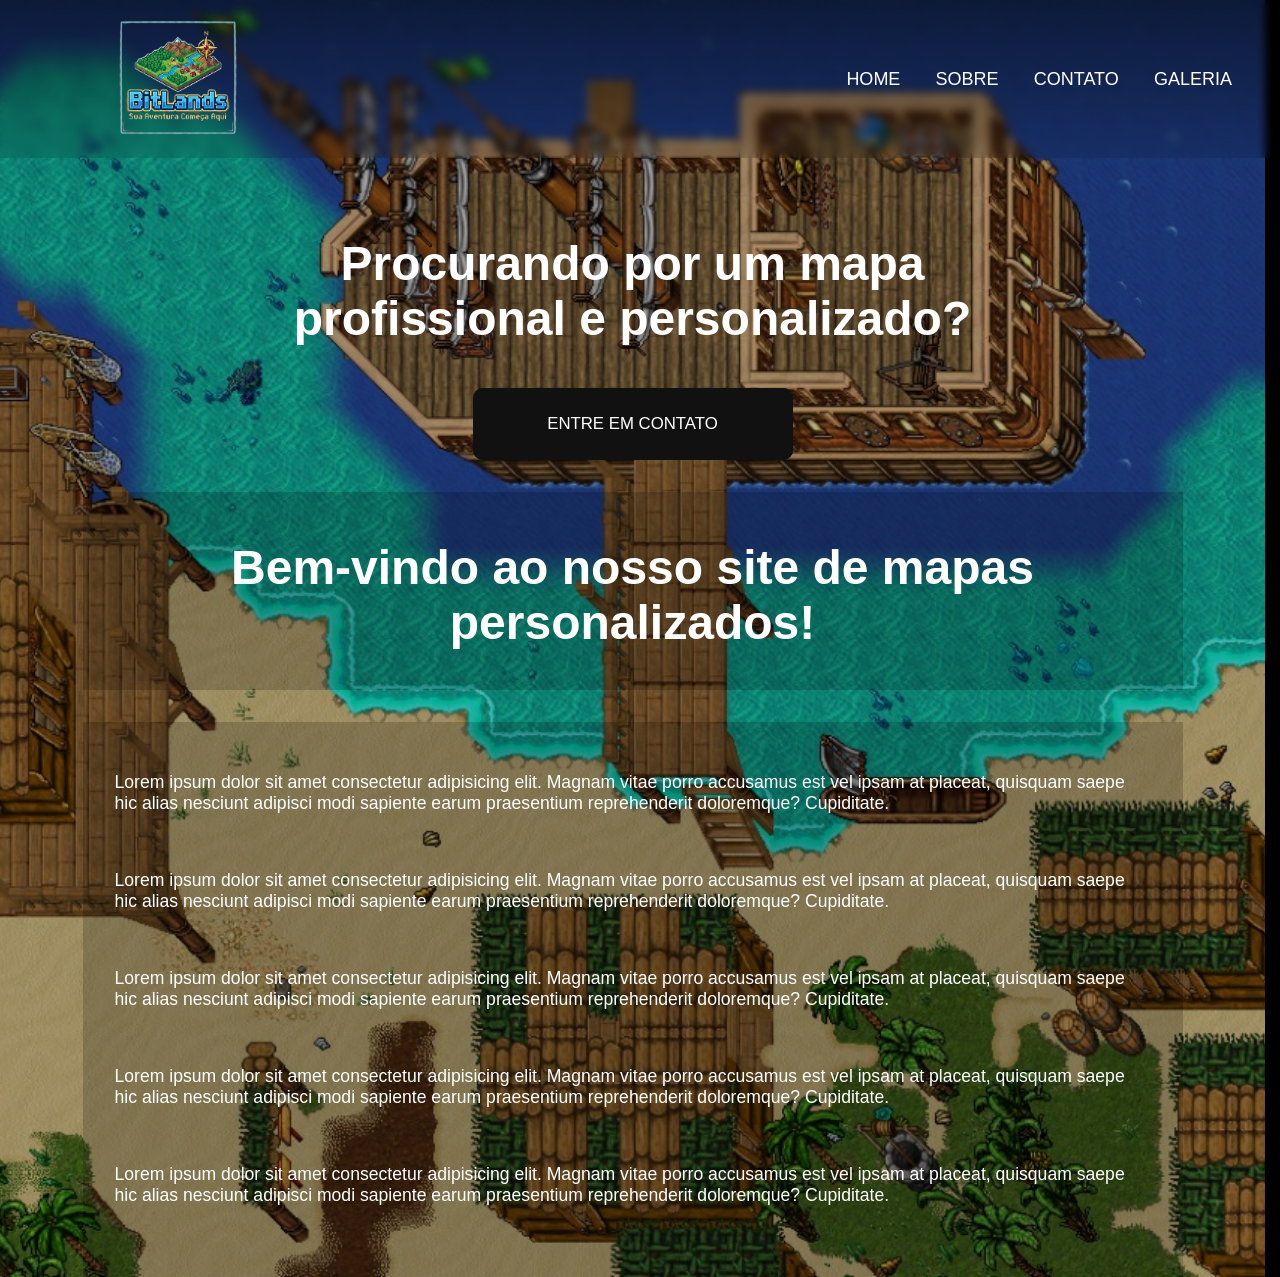
==== commit 46866e66: "fix:responsiveness and contact buttons" ====
--- a/index.html
+++ b/index.html
@@ -13,23 +13,51 @@
     <div class="header-background">
         <div class="topbar">
             <nav class="navbar">
-                <img src="/img/logo.png" alt="Logo" class="logo">
-                <div class="box-1">
-                    <a href="/index.html" class="btn btn-one"><span>HOME</span></a>
-                    <a href="/sobre.html" class="btn btn-one"><span>SOBRE</span></a>
-                    <a href="/contato.html" class="btn btn-one"><span>CONTATO</span></a>
-                    <a href="/galeria.html" class="btn btn-one"><span>GALERIA</span></a>
+                <img src="./img/logo.png" alt="Logo" class="logo">                
+                <button class="hamburger" aria-expanded="false" aria-label="Abrir menu">
+                    <span class="hamburger-box">
+                        <span class="hamburger-inner"></span>
+                    </span>
+                </button>
+
+                <!-- Container de links (toggle em mobile) -->
+                <div class="box-1 nav-links">
+                    <a href="./index.html" class="btn btn-one"><span>HOME</span></a>
+                    <a href="./sobre.html" class="btn btn-one"><span>SOBRE</span></a>
+                    <a href="./contato.html" class="btn btn-one"><span>CONTATO</span></a>
+                    <a href="./galeria.html" class="btn btn-one"><span>GALERIA</span></a>
                 </div>
             </nav>
         </div>
     </div>
 
     <section class="titulo"> Procurando por um mapa <br> profissional e personalizado?</section><br>
-    <a href="/contato.html"><button class="glow-on-hover" type="btn">ENTRE EM CONTATO</button></a>
+    <a href="./contato.html"><button class="glow-on-hover" type="btn">ENTRE EM CONTATO</button></a>
 
     <section class="conteudo">
         <h1>Bem-vindo ao nosso site de mapas personalizados!</h1>
     </section>
+
+    <section class="conteudo">
+        <p>Lorem ipsum dolor sit amet consectetur adipisicing elit. Magnam vitae porro accusamus est vel ipsam at
+            placeat, quisquam saepe hic alias nesciunt adipisci modi sapiente earum praesentium reprehenderit
+            doloremque? Cupiditate.</p><br>
+        <p>Lorem ipsum dolor sit amet consectetur adipisicing elit. Magnam vitae porro accusamus est vel ipsam at
+            placeat, quisquam saepe hic alias nesciunt adipisci modi sapiente earum praesentium reprehenderit
+            doloremque? Cupiditate.</p><br>        
+        <p>Lorem ipsum dolor sit amet consectetur adipisicing elit. Magnam vitae porro accusamus est vel ipsam at
+            placeat, quisquam saepe hic alias nesciunt adipisci modi sapiente earum praesentium reprehenderit
+            doloremque? Cupiditate.</p><br>
+        <p>Lorem ipsum dolor sit amet consectetur adipisicing elit. Magnam vitae porro accusamus est vel ipsam at
+            placeat, quisquam saepe hic alias nesciunt adipisci modi sapiente earum praesentium reprehenderit
+            doloremque? Cupiditate.</p><br>
+        
+        <p>Lorem ipsum dolor sit amet consectetur adipisicing elit. Magnam vitae porro accusamus est vel ipsam at
+            placeat, quisquam saepe hic alias nesciunt adipisci modi sapiente earum praesentium reprehenderit
+            doloremque? Cupiditate.</p><br>
+        
+    </section>
+
 </body>
 
 
--- a/styles.css
+++ b/styles.css
@@ -1,121 +1,122 @@
-html {
+html,
+body {
   margin: 0;
   padding: 0;
   width: 100%;
-  height: 100vh;
-  display: flex;
-  flex-direction: column;
-  flex-wrap: wrap;
+  min-height: 100%;
   font-family: 'Open Sans Condensed', sans-serif;
-  background-color: black;
+  background-color: #000;
+  box-sizing: border-box;
+  scrollbar-gutter: stable;
+}
+
+body {
+  padding-top: 220px;  /* isso aqui é pra funcionar com topbar */
 }
 
 .home_background_img,
 .contato_background_img,
 .galeria_background_img,
 .sobre_background_img {
-  background-image: linear-gradient(rgba(0, 0, 0, 0.60)), url('/img/home_backgound.jpeg');
+  background-image: linear-gradient(rgba(0, 0, 0, 0.30), rgba(0, 0, 0, 0.30)), url('./img/home_backgound.jpeg');
   background-size: cover;
   background-position: center;
   background-repeat: no-repeat;
-  background-attachment: fixed;
-  min-width: 1000px;
   margin: 0;
 }
 
+.sobre_background_img {
+background-image: linear-gradient(rgba(0, 0, 0, 0.40), rgba(0, 0, 0, 0.40)), url('/img/sobre_backgound.jpg');}
+
+.contato_background_img {
+  background-image: linear-gradient(rgba(0, 0, 0, 0.40), rgba(0, 0, 0, 0.40)), url('./img/contato_backgound.jpg');
+  }
+
 .galeria_background_img {
-  background-image: linear-gradient(rgba(0, 0, 0, 0.80)), url('/img/galeria_backgound.jpg');
+  background-image: linear-gradient(rgba(0, 0, 0, 0.40), rgba(0, 0, 0, 0.40)), url('./img/galeria_backgound.jpg');
   font-family: 'Open Sans Condensed', sans-serif;
   display: flex;
   justify-content: center;
   align-items: center;
-  height: 100vh;
-  background-color: #000000;
+  min-height: 100vh;
+  background-color: #000;
   margin: 0;
 }
 
-.sobre_background_img {
-  background-image: linear-gradient(rgba(0, 0, 0, 0.50)), url('/img/sobre_backgound.jpg');
-}
-
-.contato_background_img {
-  background-image: linear-gradient(rgba(0, 0, 0, 0.50)), url('/img/contato_backgound.jpg');
-  /* background-color: rgb(255, 1, 1); */
-}
 
 .topbar {
   position: fixed;
   top: 0;
   left: 0;
   width: 100%;
-  /* height: 120px; */
-  background: linear-gradient(to bottom, rgba(0, 0, 0, 0.9), rgba(0, 0, 0, 0.1));
-  z-index: 9999;
-  /*barra em acima de outros elementos */
-  backdrop-filter: blur(4px);
-  /* blur da barra */
-  display: flex;
-  align-items: center;
-  padding-bottom: 20px;
-
-}
+  background: linear-gradient(to bottom, rgba(0, 0, 0, 0.50), rgba(0, 0, 0, 0.1));
+  z-index: 9999;  /*barra em acima de outros elementos */
+  backdrop-filter: blur(4px);  /* blur da barra */
+  display: flex;
+  align-items: center;
+  padding: 0 1rem;
+  box-sizing: border-box;
+}
+
 
 .navbar {
   margin: 0 auto;
-  display: flex;
+  width: 100%;
+  max-width: 1200px;
+  display: flex;
+  align-items: center;
+  justify-content: space-between;
+  gap: 1em;
+
+}
+
+.logo {
+  width: 260px;
+  max-width: 40%;
+  height: auto;
+  margin: 0.5rem;
+  display: block;
+}
+
+.header-background {
+  height: auto;
+  padding: 0;
+}
+
+/*conteudos*/
+.conteudo,
+.conteudo-contato {
+  background-color: rgba(0, 0, 0, 0.18);
+  color: #fff;
+  padding: 2rem;
+  margin: 0 auto;
+  margin-top: 200px;
+  max-width: 1100px;
+  box-sizing: border-box;
+}
+
+.conteudo {
+  margin-top: 2rem;
+  font-size: 1.1rem;
+}
+
+.conteudo-contato {
+  margin-top: 2rem;
+  font-size: 1.25rem;
+  display: flex;
+  justify-content: center;
+  align-items: center;
   flex-direction: column;
-  align-items: center;
-  text-align: center;
-  justify-content: center;
-
-}
-
-.logo {
-  width: 110px;
-  height: auto;
-  margin: 20px;
-  display: flex;
-  justify-content: center;
-
-}
-
-.header-background {
-  height: 100px;
-  padding: 0;
-}
-
-/*conteudos*/
-.conteudo {
-  background-color: black;
-  color: white;
-  padding: 2em;
-  margin: 0;
-  margin-top: 500px;
-  font-size: 30px;
-  overflow: hidden;
-  box-sizing: border-box;
-}
-
-.conteudo-contato {
-  background-color: rgba(0, 0, 0, 0.5);
-  color: white;
-  padding: 2em;
-  margin: 0;
-  margin-top: 500px;
-  font-size: 60px;
-  overflow: hidden;
-  box-sizing: border-box;
-  justify-content: center;
 }
 
 .titulo,
 h1 {
-  color: white;
-  padding: 2em;
-  font-size: 64px;
-  font-weight: bold;
+  color: #fff;
+  padding: 1rem 1rem 0.5rem;
+  font-size: 48px;
+  font-weight: 700;
   text-align: center;
-  margin-top: 220px;
+  margin: 0 auto;
 }
 
 /*botão padão*/
@@ -128,35 +129,37 @@
   line-height: 50px;
   height: 50px;
   text-align: center;
-  width: 300px;
   cursor: pointer;
+  padding: 0 1rem;
+  box-sizing: border-box;
 }
 
 div[class*=box] {
-  height: 33.33%;
-  width: 100%;
-  display: flex;
+  display: flex;
+  align-items: center;
   justify-content: center;
-  align-items: center;
 }
 
 /* botão 1 */
 .box-1 {
-  background-color: none;
-  gap: 10em;
+  display: flex;
+  gap: 1.2rem;
+  flex-wrap: wrap;
+  align-items: center;
 }
 
 .btn-one {
   color: #FFF;
-  transition: all 0.3s;
+  transition: all 0.25s;
   position: relative;
   text-decoration: none;
-  font-size: 30px;
-}
-
-.btn-one span {
+  font-size: 1.125rem;
+  padding: 0 0.5rem;
+}
+
+/* .btn-one span {
   transition: all 0.3s;
-}
+} */
 
 .btn-one::before {
   content: '';
@@ -164,29 +167,22 @@
   bottom: 0;
   left: 0;
   width: 100%;
-  height: 100%;
+  height: 2px;
+  background: rgba(255, 255, 255, 0.4);
+  transform: scale(0);
+  transform-origin: left;
+  transition: transform 0.25s ease;
   z-index: 1;
-  opacity: 0;
-  transition: all 0.3s;
-  border-top-width: 1px;
-  border-bottom-width: 3px;
-  border-top-style: solid;
-  border-bottom-style: solid;
-  border-top-color: rgba(255, 255, 255, 0.5);
-  border-bottom-color: rgba(255, 255, 255, 0.5);
-  transform: scale(0.1, 1);
-}
-
-.btn-one:hover span {
-  letter-spacing: 2px;
-}
+}
+
+/* .btn-one:hover span {letter-spacing: 2px;
+} */
 
 .btn-one:hover::before {
-  opacity: 1;
-  transform: scale(1, 1);
-}
-
-.btn-one::after {
+  transform: scaleX(1);
+}
+
+/* .btn-one::after {
   content: '';
   position: absolute;
   bottom: 0;
@@ -200,12 +196,13 @@
 .btn-one:hover::after {
   opacity: 0;
   transform: scale(0.1, 1);
-}
+} */
 
 /* botão rainbow */
 .glow-on-hover {
-  width: 420px;
-  height: 100px;
+  width: 320px;
+  max-width: 100%;
+  height: 72px;
   border: none;
   outline: none;
   color: #fff;
@@ -213,10 +210,10 @@
   cursor: pointer;
   position: relative;
   z-index: 0;
-  font-size: 30px;
+  font-size: 1.05rem;
   border-radius: 10px;
-  margin: 0 auto;
-  display: block;
+  margin: 1rem auto;
+  display: flex;
   justify-content: center;
   align-items: center;
 }
@@ -240,15 +237,30 @@
 }
 
 .glow-on-hover:active {
-  color: #000
+  color: #000;
 }
 
 .glow-on-hover:active:after {
   background: transparent;
 }
 
+
 .glow-on-hover:hover:before {
   opacity: 1;
+}
+
+@keyframes glowing {
+  0% {
+    background-position: 0 0;
+  }
+
+  50% {
+    background-position: 400% 0;
+  }
+
+  100% {
+    background-position: 0 0;
+  }
 }
 
 .glow-on-hover:after {
@@ -277,7 +289,7 @@
   }
 }
 
-.div_animation{
+.div_animation {
   display: grid;
   grid-template-columns: repeat(4, 10em);
 }
@@ -289,7 +301,7 @@
 .icone-animado {
   width: 50px;
   height: 50px;
-  font-size: 80px;
+  font-size: 10px;
   display: flex;
   align-items: center;
   justify-content: center;
@@ -301,4 +313,340 @@
 
 .icone-container:hover .icone-animado {
   transform: rotate(360deg);
-}+}
+
+
+
+ul {
+  display: flex;
+  gap: 0.75rem;
+  justify-content: center;
+  align-items: center;
+  padding: 0;
+  margin: 1.5rem auto;
+  list-style: none;
+  width: auto;
+
+}
+
+/* ul li {
+  list-style: none;
+} */
+
+ul li a {
+  width: 72px;
+  height: 72px;
+  background-color: #fff;
+  text-align: center;
+  line-height: 72px;
+  font-size: 28px;
+  border-radius: 50%;
+  position: relative;
+  overflow: hidden;
+  border: 3px solid #fff;
+  display: inline-block;
+  transition: transform .25s, box-shadow .25s ease;
+}
+
+ul li a .icon {
+  position: relative;
+  color: #262626;
+  transition: .5s;
+  z-index: 3;
+}
+
+ul li a:hover .icon {
+  color: #fff;
+  transform: rotateY(360deg);
+}
+
+ul li a:before {
+  content: "";
+  position: absolute;
+  top: 100%;
+  left: 0;
+  width: 100%;
+  height: 100%;
+  transition: top 0.35s ease;
+  z-index: 2;
+}
+
+ul li a:hover:before {
+  top: 0;
+}
+
+ul li:nth-child(1) a:before {
+  background: #25D366;
+}
+
+ul li:nth-child(2) a:before {
+  background: #FF0033;
+}
+
+ul li:nth-child(3) a:before {
+  background: linear-gradient(to bottom,  #FFD600, #FF7A00, #FF0069, #D300C5, #7638FA );
+}
+
+ul li:nth-child(4) a:before {
+    background: #D64A3A;
+}
+
+.icone-animado {
+  width: 72px;
+  height: 72px;
+  font-size: 36px;
+  display: flex;
+  align-items: center;
+  justify-content: center;
+  transition: transform 0.45s ease-in-out;
+  color: white;
+}
+
+.icone-container:hover .icone-animado {
+  transform: rotate(360deg);
+}
+
+.div_animation {
+  display: grid;
+  grid-template-columns: repeat(auto-fit, minmax(8rem, 1fr));
+  gap: 1rem;
+  width: 100%;
+}
+
+/* Responsividade */
+@media (max-width: 1024px) {
+  .topbar {
+    height: 110px;
+  }
+
+  body {
+    padding-top: 110px;
+  }
+
+  .logo {
+    width: 220px;
+  }
+
+  .btn-one {
+    font-size: 1rem;
+  }
+
+  ul li a {
+    width: 64px;
+    height: 64px;
+    line-height: 64px;
+    font-size: 26px;
+  }
+
+  .icone-animado {
+    font-size: 30px;
+    width: 64px;
+    height: 64px;
+  }
+}
+
+@media (max-width: 768px) and (min-width: 481px) {  
+  .topbar {
+    height: 92px;
+    padding: 0 0.75rem;
+  }
+
+  body {
+    padding-top: 92px;
+  }
+
+  .navbar {
+    gap: .5rem;
+  }
+
+  .logo {
+    width: 180px;
+  }
+
+  .box-1 {
+    gap: 0.6rem;
+  }
+
+  .btn-one {
+    font-size: 0.95rem;
+    padding: 0 .4rem;
+  }
+
+  .titulo {
+    font-size: 36px;
+    padding-top: .5rem;
+  }
+
+  .conteudo-contato {
+    font-size: 1rem;
+    padding: 1rem;
+    margin-top: 1rem;
+  }
+
+  ul {
+    gap: 0.5rem;
+    margin: 1rem auto;
+  }
+
+  ul li a {
+    width: 56px;
+    height: 56px;
+    line-height: 56px;
+    font-size: 22px;
+    border-width: 2px;
+  }
+
+  .hamburger { display: none; }
+
+  .nav-links { gap: 0.8rem; }
+}
+
+@media (max-width: 480px) {
+  .topbar {
+    height: 84px;
+  }
+
+  body {
+    padding-top: 84px;
+  }
+
+  .logo {
+    width: 140px;
+  }
+
+  .btn-one {
+    display: none;
+  }
+
+  /* esconde menu textual em telas muito pequenas; pode substituir por ícone hamburguer */
+  .box-1 {
+    gap: 0.25rem;
+  }
+
+  .titulo {
+    font-size: 28px;
+    padding: .5rem;
+  }
+
+  .conteudo-contato {
+    margin-top: 0.5rem;
+    font-size: 0.95rem;
+    padding: 0.75rem;
+  }
+
+  ul li a {
+    width: 48px;
+    height: 48px;
+    line-height: 48px;
+    font-size: 20px;
+  }
+
+  .hamburger { display: inline-block; }
+
+   .nav-links {
+    position: fixed;
+    top: 84px; /* sincronizar com .topbar height no mobile */
+    right: 0;
+    width: 85%;
+    max-width: 320px;
+    height: calc(100vh - 84px);
+    background: rgba(0,0,0,0.92);
+    flex-direction: column;
+    align-items: stretch;
+    padding: 1.25rem;
+    gap: 1rem;
+    transform: translateX(100%);
+    transition: transform 0.28s ease;
+    box-shadow: -12px 0 24px rgba(0,0,0,0.6);
+    z-index: 10000;
+    overflow-y: auto;
+  }
+
+  .nav-links.is-open {
+    transform: translateX(0);
+  }
+
+  .btn-one {
+    font-size: 1.1rem;
+    padding: 0.75rem 1rem;
+    background: rgba(255,255,255,0.04);
+    border-radius: 8px;
+    display: block;
+  }
+}
+
+.hidden-mobile {
+  display: none;
+}
+
+.hamburger {
+  display: none;/* visível apenas em telas pequenas */ padding: 0.5rem;
+  border: 0;
+  background: transparent;
+  cursor: pointer;
+  margin-left: 0.5rem;
+  box-sizing: border-box;
+}
+
+.hamburger:focus {
+  outline: 2px solid rgba(255, 255, 255, 0.25);
+  border-radius: 6px;
+}
+
+.hamburger-box {
+  width: 36px;
+  height: 24px;
+  display: inline-block;
+  position: relative;
+}
+
+.hamburger-inner,
+.hamburger-inner::before,
+.hamburger-inner::after {
+  width: 36px;
+  height: 4px;
+  background-color: #fff;
+  border-radius: 4px;
+  position: absolute;
+  left: 0;
+  transition: transform 0.25s ease, top 0.25s ease, opacity 0.25s ease;
+}
+
+.hamburger-inner {
+  top: 10px;
+}
+
+.hamburger-inner::before {
+  content: "";
+  top: -10px;
+}
+
+.hamburger-inner::after {
+  content: "";
+  top: 10px;
+}
+
+/* Estado ativo (X) */
+.hamburger.is-active .hamburger-inner {
+  transform: rotate(45deg);
+  top: 10px;
+}
+
+.hamburger.is-active .hamburger-inner::before {
+  top: 0;
+  transform: rotate(-90deg);
+  opacity: 0;
+}
+
+.hamburger.is-active .hamburger-inner::after {
+  top: 0;
+  transform: rotate(-90deg);
+  opacity: 0;
+}
+
+.nav-links {
+  display: flex;
+  gap: 1.2rem;
+  align-items: center;
+}
+
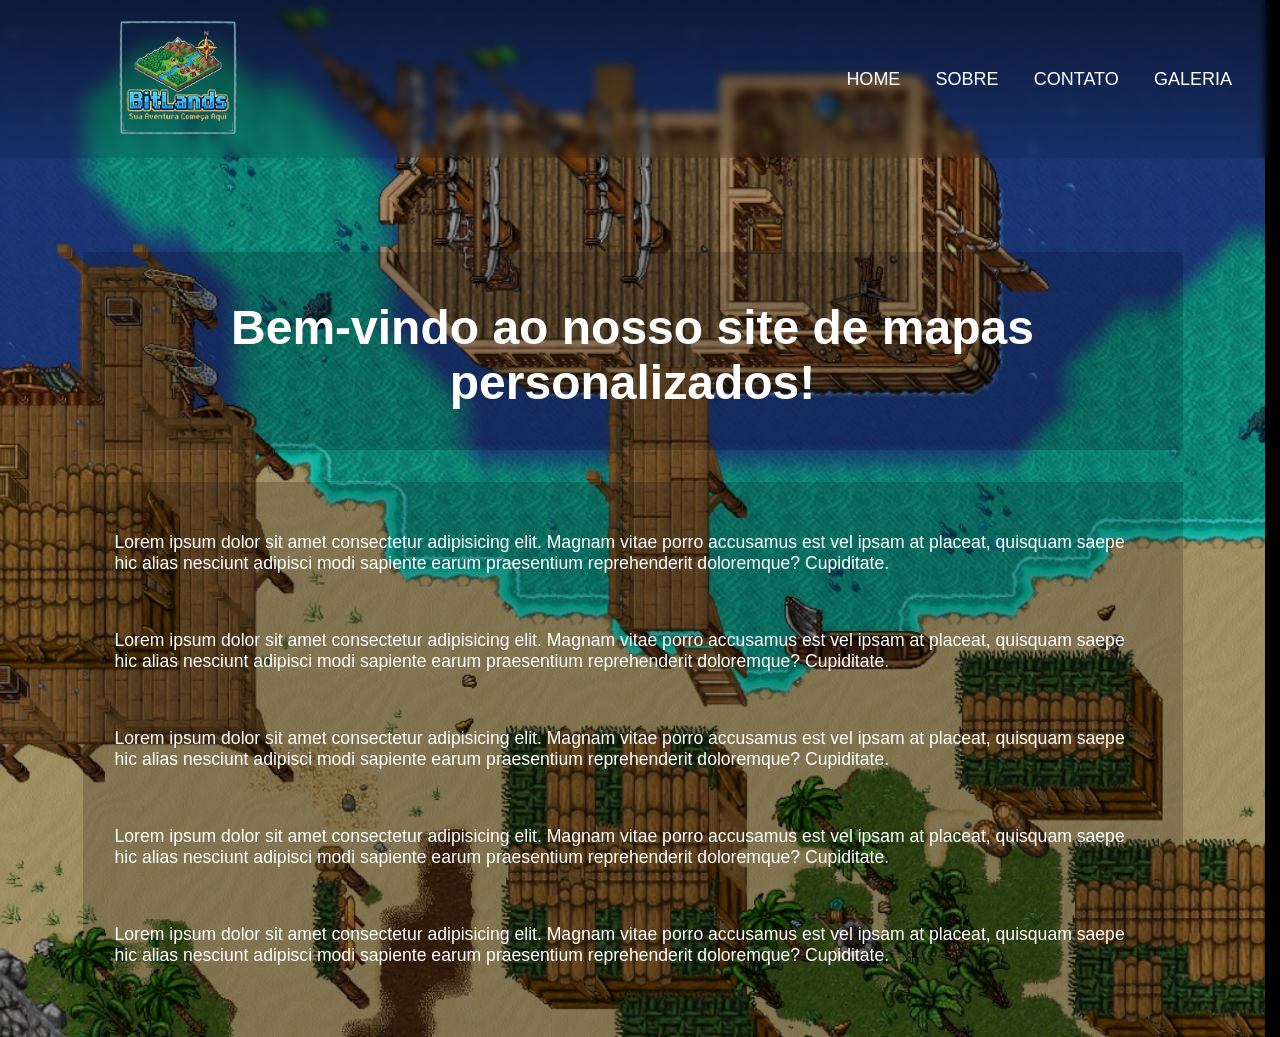
==== commit 078cd3ac: "feat: new grid display gallery" ====
--- a/index.html
+++ b/index.html
@@ -13,7 +13,7 @@
     <div class="header-background">
         <div class="topbar">
             <nav class="navbar">
-                <img src="./img/logo.png" alt="Logo" class="logo">                
+                <img src="./img/logo.png" alt="Logo" class="logo">
                 <button class="hamburger" aria-expanded="false" aria-label="Abrir menu">
                     <span class="hamburger-box">
                         <span class="hamburger-inner"></span>
@@ -31,8 +31,8 @@
         </div>
     </div>
 
-    <section class="titulo"> Procurando por um mapa <br> profissional e personalizado?</section><br>
-    <a href="./contato.html"><button class="glow-on-hover" type="btn">ENTRE EM CONTATO</button></a>
+    <!-- <section class="titulo"> Procurando por um mapa <br> profissional e personalizado?</section><br>
+    <a href="./contato.html"><button class="glow-on-hover" type="btn">ENTRE EM CONTATO</button></a> -->
 
     <section class="conteudo">
         <h1>Bem-vindo ao nosso site de mapas personalizados!</h1>
@@ -44,18 +44,18 @@
             doloremque? Cupiditate.</p><br>
         <p>Lorem ipsum dolor sit amet consectetur adipisicing elit. Magnam vitae porro accusamus est vel ipsam at
             placeat, quisquam saepe hic alias nesciunt adipisci modi sapiente earum praesentium reprehenderit
-            doloremque? Cupiditate.</p><br>        
+            doloremque? Cupiditate.</p><br>
         <p>Lorem ipsum dolor sit amet consectetur adipisicing elit. Magnam vitae porro accusamus est vel ipsam at
             placeat, quisquam saepe hic alias nesciunt adipisci modi sapiente earum praesentium reprehenderit
             doloremque? Cupiditate.</p><br>
         <p>Lorem ipsum dolor sit amet consectetur adipisicing elit. Magnam vitae porro accusamus est vel ipsam at
             placeat, quisquam saepe hic alias nesciunt adipisci modi sapiente earum praesentium reprehenderit
             doloremque? Cupiditate.</p><br>
-        
+
         <p>Lorem ipsum dolor sit amet consectetur adipisicing elit. Magnam vitae porro accusamus est vel ipsam at
             placeat, quisquam saepe hic alias nesciunt adipisci modi sapiente earum praesentium reprehenderit
             doloremque? Cupiditate.</p><br>
-        
+
     </section>
 
 </body>
--- a/styles.css
+++ b/styles.css
@@ -26,7 +26,7 @@
 }
 
 .sobre_background_img {
-background-image: linear-gradient(rgba(0, 0, 0, 0.40), rgba(0, 0, 0, 0.40)), url('/img/sobre_backgound.jpg');}
+background-image: linear-gradient(rgba(0, 0, 0, 0.40), rgba(0, 0, 0, 0.40)), url('./img/sobre_backgound.jpg');}
 
 .contato_background_img {
   background-image: linear-gradient(rgba(0, 0, 0, 0.40), rgba(0, 0, 0, 0.40)), url('./img/contato_backgound.jpg');
@@ -650,3 +650,68 @@
   align-items: center;
 }
 
+/* GALERIA */
+.galeria {
+    padding: 40px 12px 60px;
+}
+
+.grid-section {
+    display: grid;
+    grid-template-columns: repeat(2, minmax(0, 1fr));
+    gap: 12px;
+    max-width: 1200px;
+    margin: 0 auto;
+}
+
+.card {
+    position: relative;
+    border-radius: 18px;
+    overflow: hidden;
+    min-height: 420px;
+    display: grid;
+    grid-template-rows: auto 1fr;
+}
+
+.card-dark {
+    background: rgba(0, 0, 0, 0.8);
+    color: #fff;
+}
+
+.card-light {
+    background: rgba(255, 255, 255, 0.8);
+    color: #000;
+}
+
+.card-content {
+    padding: 24px;
+    z-index: 1;
+}
+
+.card-content h2 {
+    margin: 0 0 4px;
+    font-size: 1.6rem;
+}
+
+.card-content p {
+    margin: 0;
+    font-size: 0.95rem;
+    opacity: 0.8;
+}
+
+.card img {
+    width: 100%;
+    height: 100%;
+    object-fit: cover;
+    align-self: end;
+    display: block;
+}
+
+/* Responsivo: 1 coluna no mobile */
+@media (max-width: 900px) {
+    .grid-section {
+        grid-template-columns: 1fr;
+    }
+    .card {
+        min-height: 360px;
+    }
+}
